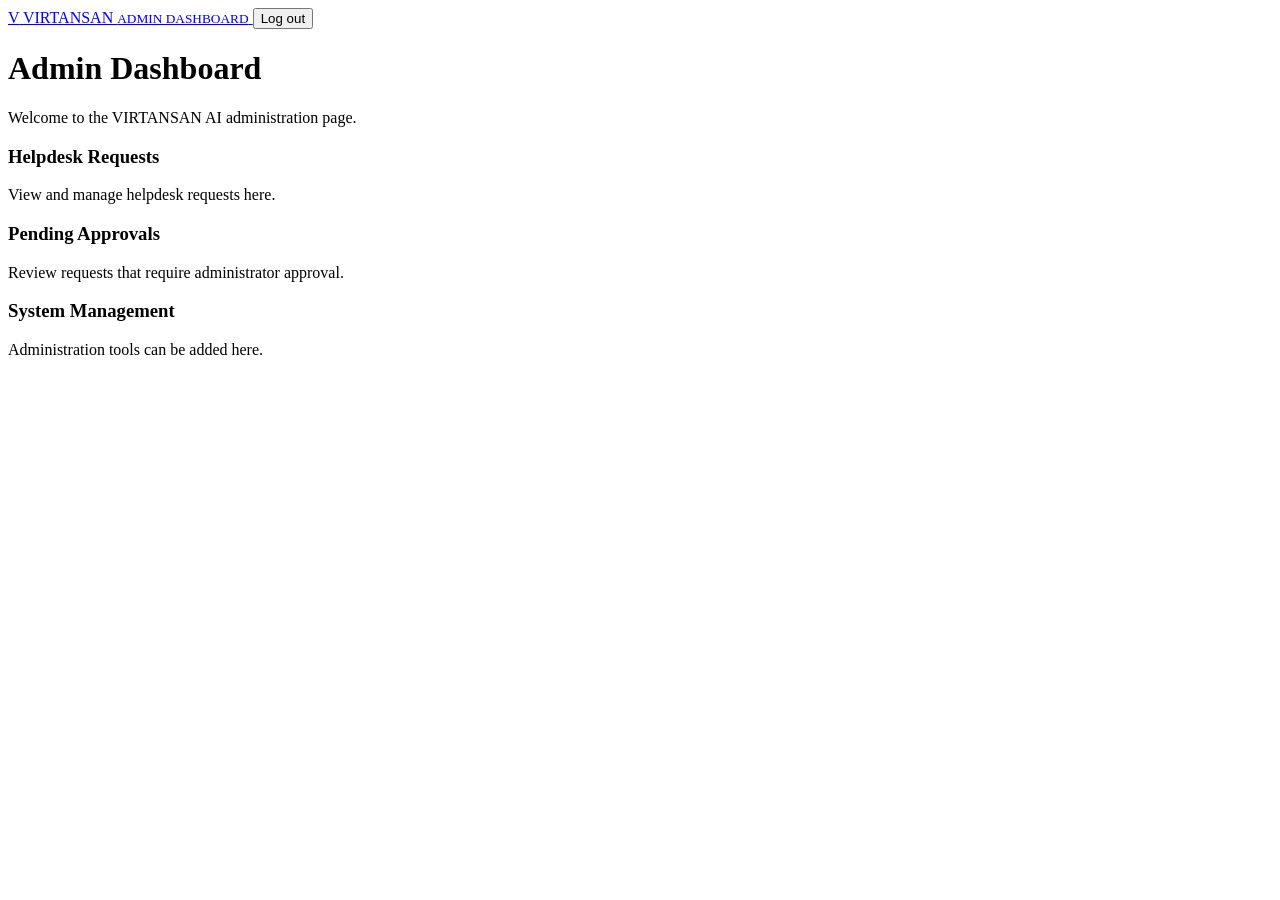
==== admin.html @ f2a518a4 "Update AI-HAS frontend and admin dashboard" ====
<!DOCTYPE html>
<html lang="en">
<head>
    <meta charset="UTF-8">
    <meta name="viewport" content="width=device-width, initial-scale=1.0">
    <title>VIRTANSAN Admin Dashboard</title>
    <link rel="stylesheet" href="/static/style.css?v=5">
</head>
<body>
    <header class="site-header">
        <nav class="container nav">
            <a class="brand" href="/">
                <span class="brand-mark">V</span>
                <span>
                    VIRTANSAN
                    <small>ADMIN DASHBOARD</small>
                </span>
            </a>
            <button class="btn btn-outline" id="logoutButton" type="button">
                Log out
            </button>
        </nav>
    </header>

    <main class="section">
        <div class="container">
            <h1>Admin Dashboard</h1>
            <p>Welcome to the VIRTANSAN AI administration page.</p>

            <div class="features">
                <article class="feature-card">
                    <h3>Helpdesk Requests</h3>
                    <p>View and manage helpdesk requests here.</p>
                </article>

                <article class="feature-card">
                    <h3>Pending Approvals</h3>
                    <p>Review requests that require administrator approval.</p>
                </article>

                <article class="feature-card">
                    <h3>System Management</h3>
                    <p>Administration tools can be added here.</p>
                </article>
            </div>
        </div>
    </main>

    <script src="/static/script.js?v=6" defer></script>
</body>
</html>
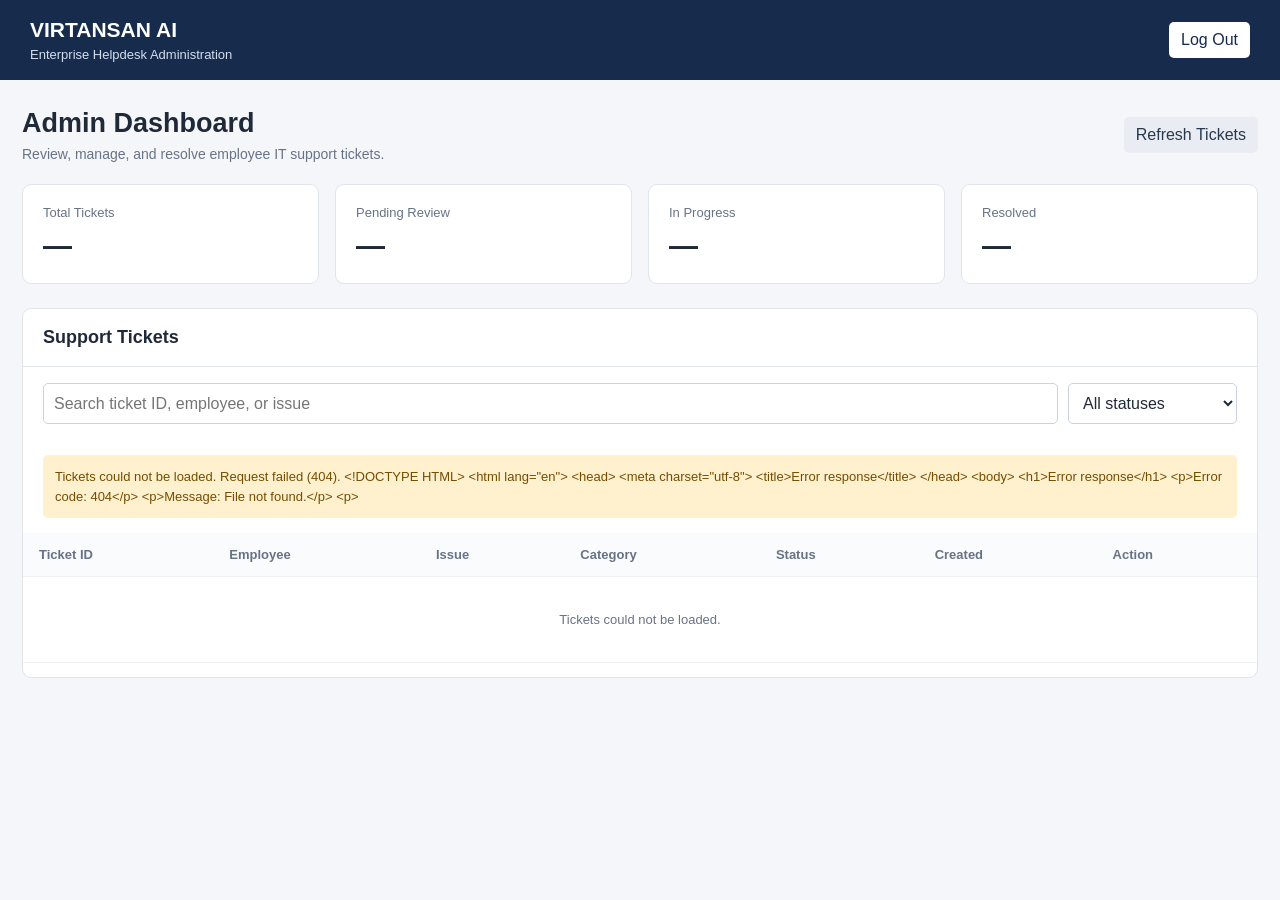
==== commit 266b218e: "Ticketing System" ====
--- a/admin.html
+++ b/admin.html
@@ -4,49 +4,845 @@
 <head>
     <meta charset="UTF-8">
     <meta name="viewport" content="width=device-width, initial-scale=1.0">
-    <title>VIRTANSAN Admin Dashboard</title>
-    <link rel="stylesheet" href="/static/style.css?v=5">
+    <title>Admin Dashboard | VIRTANSAN AI</title>
+
+    <style>
+        * {
+            box-sizing: border-box;
+        }
+
+        body {
+            margin: 0;
+            font-family: Arial, sans-serif;
+            background: #f4f6f9;
+            color: #202938;
+        }
+
+        header {
+            background: #172b4d;
+            color: white;
+            padding: 18px 30px;
+            display: flex;
+            justify-content: space-between;
+            align-items: center;
+            gap: 15px;
+        }
+
+        header h2 {
+            margin: 0;
+            font-size: 21px;
+        }
+
+        header p {
+            margin: 5px 0 0;
+            color: #d5deec;
+            font-size: 13px;
+        }
+
+        button, input, select, textarea {
+            font: inherit;
+        }
+
+        button {
+            cursor: pointer;
+            border: 0;
+            border-radius: 5px;
+            padding: 9px 12px;
+        }
+
+        button:disabled {
+            opacity: 0.5;
+            cursor: not-allowed;
+        }
+
+        .logout {
+            background: white;
+            color: #172b4d;
+        }
+
+        main {
+            max-width: 1400px;
+            margin: 28px auto;
+            padding: 0 22px;
+        }
+
+        .page-heading {
+            display: flex;
+            justify-content: space-between;
+            align-items: center;
+            flex-wrap: wrap;
+            gap: 10px;
+            margin-bottom: 22px;
+        }
+
+        .page-heading h1 {
+            margin: 0 0 7px;
+            font-size: 27px;
+        }
+
+        .muted {
+            color: #687386;
+            font-size: 14px;
+        }
+
+        .stats {
+            display: grid;
+            grid-template-columns: repeat(4, minmax(0, 1fr));
+            gap: 16px;
+            margin-bottom: 24px;
+        }
+
+        .stat, .panel {
+            background: white;
+            border: 1px solid #e0e5ec;
+            border-radius: 9px;
+            padding: 20px;
+        }
+
+        .stat-label {
+            color: #687386;
+            font-size: 13px;
+        }
+
+        .stat-number {
+            margin-top: 10px;
+            font-size: 29px;
+            font-weight: bold;
+        }
+
+        .panel {
+            padding: 0;
+            overflow: hidden;
+        }
+
+        .panel-heading {
+            padding: 18px 20px;
+            border-bottom: 1px solid #e0e5ec;
+        }
+
+        .panel-heading h2 {
+            margin: 0;
+            font-size: 18px;
+        }
+
+        .toolbar {
+            padding: 16px 20px;
+            display: flex;
+            flex-wrap: wrap;
+            gap: 10px;
+        }
+
+        input, select, textarea {
+            border: 1px solid #cbd3df;
+            border-radius: 5px;
+            padding: 10px;
+            background: white;
+            color: #202938;
+        }
+
+        #searchInput {
+            flex: 1;
+            min-width: 190px;
+        }
+
+        .table-wrap {
+            overflow-x: auto;
+        }
+
+        table {
+            width: 100%;
+            border-collapse: collapse;
+            text-align: left;
+            white-space: nowrap;
+        }
+
+        th, td {
+            padding: 14px 16px;
+            border-bottom: 1px solid #edf0f4;
+            font-size: 13px;
+        }
+
+        th {
+            color: #687386;
+            background: #fafbfc;
+            font-weight: 600;
+        }
+
+        .status {
+            display: inline-block;
+            padding: 5px 8px;
+            border-radius: 20px;
+            font-size: 12px;
+            background: #edf0f4;
+        }
+
+        .status.pending-review,
+        .status.pending-approval {
+            background: #fff0ce;
+            color: #875800;
+        }
+
+        .status.accepted,
+        .status.in-progress {
+            background: #e0edff;
+            color: #2056a3;
+        }
+
+        .status.fixed {
+            background: #d9f5e6;
+            color: #176b43;
+        }
+
+        .status.cannot-fix,
+        .status.denied {
+            background: #ffe3e3;
+            color: #9b2525;
+        }
+
+        .view-button {
+            background: #e6efff;
+            color: #2056a3;
+        }
+
+        .primary {
+            background: #2459a9;
+            color: white;
+        }
+
+        .success {
+            background: #18794e;
+            color: white;
+        }
+
+        .danger {
+            background: #b42318;
+            color: white;
+        }
+
+        .neutral {
+            background: #e9edf3;
+            color: #29384c;
+        }
+
+        .notice {
+            margin: 15px 20px;
+            padding: 12px;
+            border-radius: 5px;
+            background: #fff0ce;
+            color: #754d00;
+            font-size: 13px;
+            line-height: 1.5;
+        }
+
+        .empty {
+            padding: 35px 20px;
+            text-align: center;
+            color: #687386;
+            white-space: normal;
+        }
+
+        .modal {
+            display: none;
+            position: fixed;
+            inset: 0;
+            background: rgba(12, 25, 45, 0.6);
+            padding: 20px;
+            z-index: 10;
+            overflow-y: auto;
+        }
+
+        .modal.open {
+            display: flex;
+            align-items: flex-start;
+            justify-content: center;
+        }
+
+        .modal-card {
+            background: white;
+            width: 100%;
+            max-width: 650px;
+            margin: 30px auto;
+            border-radius: 10px;
+            padding: 24px;
+        }
+
+        .modal-top {
+            display: flex;
+            justify-content: space-between;
+            align-items: center;
+            gap: 12px;
+        }
+
+        .modal-top h2 {
+            margin: 0;
+            font-size: 21px;
+        }
+
+        .close-button {
+            background: #edf0f4;
+            font-size: 18px;
+        }
+
+        .detail {
+            margin: 18px 0;
+        }
+
+        .detail-label {
+            color: #687386;
+            font-size: 12px;
+            margin-bottom: 6px;
+        }
+
+        .detail-value {
+            white-space: pre-wrap;
+            overflow-wrap: anywhere;
+        }
+
+        .note-label {
+            display: block;
+            margin: 20px 0 8px;
+            font-size: 14px;
+            font-weight: bold;
+        }
+
+        #adminNote {
+            width: 100%;
+            min-height: 90px;
+            resize: vertical;
+        }
+
+        .actions {
+            display: flex;
+            flex-wrap: wrap;
+            gap: 8px;
+            margin-top: 18px;
+        }
+
+        #message {
+            margin: 14px 20px;
+            font-size: 13px;
+            white-space: pre-wrap;
+        }
+
+        @media (max-width: 850px) {
+            .stats {
+                grid-template-columns: repeat(2, minmax(0, 1fr));
+            }
+        }
+
+        @media (max-width: 500px) {
+            header {
+                padding: 16px;
+            }
+
+            main {
+                padding: 0 12px;
+            }
+
+            .stats {
+                gap: 9px;
+            }
+
+            .stat {
+                padding: 14px;
+            }
+
+            .stat-number {
+                font-size: 24px;
+            }
+        }
+    </style>
 </head>
+
 <body>
-    <header class="site-header">
-        <nav class="container nav">
-            <a class="brand" href="/">
-                <span class="brand-mark">V</span>
-                <span>
-                    VIRTANSAN
-                    <small>ADMIN DASHBOARD</small>
-                </span>
-            </a>
-            <button class="btn btn-outline" id="logoutButton" type="button">
-                Log out
-            </button>
-        </nav>
+    <header>
+        <div>
+            <h2>VIRTANSAN AI</h2>
+            <p>Enterprise Helpdesk Administration</p>
+        </div>
+        <button class="logout" id="logoutButton">Log Out</button>
     </header>
 
-    <main class="section">
-        <div class="container">
-            <h1>Admin Dashboard</h1>
-            <p>Welcome to the VIRTANSAN AI administration page.</p>
-
-            <div class="features">
-                <article class="feature-card">
-                    <h3>Helpdesk Requests</h3>
-                    <p>View and manage helpdesk requests here.</p>
-                </article>
-
-                <article class="feature-card">
-                    <h3>Pending Approvals</h3>
-                    <p>Review requests that require administrator approval.</p>
-                </article>
-
-                <article class="feature-card">
-                    <h3>System Management</h3>
-                    <p>Administration tools can be added here.</p>
-                </article>
-            </div>
+    <main>
+        <div class="page-heading">
+            <div>
+                <h1>Admin Dashboard</h1>
+                <div class="muted">
+                    Review, manage, and resolve employee IT support tickets.
+                </div>
+            </div>
+            <button class="neutral" id="refreshButton">Refresh Tickets</button>
         </div>
+
+        <section class="stats">
+            <div class="stat">
+                <div class="stat-label">Total Tickets</div>
+                <div class="stat-number" id="totalCount">—</div>
+            </div>
+            <div class="stat">
+                <div class="stat-label">Pending Review</div>
+                <div class="stat-number" id="pendingCount">—</div>
+            </div>
+            <div class="stat">
+                <div class="stat-label">In Progress</div>
+                <div class="stat-number" id="progressCount">—</div>
+            </div>
+            <div class="stat">
+                <div class="stat-label">Resolved</div>
+                <div class="stat-number" id="resolvedCount">—</div>
+            </div>
+        </section>
+
+        <section class="panel">
+            <div class="panel-heading">
+                <h2>Support Tickets</h2>
+            </div>
+
+            <div class="toolbar">
+                <input
+                    id="searchInput"
+                    type="search"
+                    placeholder="Search ticket ID, employee, or issue"
+                >
+
+                <select id="statusFilter" aria-label="Filter by status">
+                    <option value="All">All statuses</option>
+                    <option value="Pending Review">Pending Review</option>
+                    <option value="Pending Approval">Pending Approval</option>
+                    <option value="Accepted">Accepted</option>
+                    <option value="In Progress">In Progress</option>
+                    <option value="Fixed">Fixed</option>
+                    <option value="Cannot Fix">Cannot Fix</option>
+                    <option value="Denied">Denied</option>
+                </select>
+            </div>
+
+            <div id="apiNotice" class="notice">
+                Connecting to the ticket service...
+            </div>
+
+            <div class="table-wrap">
+                <table>
+                    <thead>
+                        <tr>
+                            <th>Ticket ID</th>
+                            <th>Employee</th>
+                            <th>Issue</th>
+                            <th>Category</th>
+                            <th>Status</th>
+                            <th>Created</th>
+                            <th>Action</th>
+                        </tr>
+                    </thead>
+                    <tbody id="ticketRows">
+                        <tr>
+                            <td colspan="7" class="empty">Loading tickets...</td>
+                        </tr>
+                    </tbody>
+                </table>
+            </div>
+
+            <div id="message" role="status" aria-live="polite"></div>
+        </section>
     </main>
 
-    <script src="/static/script.js?v=6" defer></script>
+    <div
+        class="modal"
+        id="ticketModal"
+        role="dialog"
+        aria-modal="true"
+        aria-labelledby="modalTitle"
+    >
+        <div class="modal-card">
+            <div class="modal-top">
+                <h2 id="modalTitle">Ticket Details</h2>
+                <button
+                    class="close-button"
+                    id="closeModal"
+                    aria-label="Close ticket details"
+                >×</button>
+            </div>
+
+            <div id="ticketDetails"></div>
+
+            <label class="note-label" for="adminNote">
+                Administrator Note
+            </label>
+
+            <textarea
+                id="adminNote"
+                placeholder="Explain the decision or work performed..."
+            ></textarea>
+
+            <div class="actions">
+                <button class="primary" data-status="Accepted">Accept</button>
+                <button class="primary" data-status="In Progress">In Progress</button>
+                <button class="success" data-status="Fixed">Mark Fixed</button>
+                <button class="danger" data-status="Cannot Fix">Cannot Fix</button>
+                <button class="danger" data-status="Denied">Deny</button>
+            </div>
+
+            <div class="muted" style="margin-top: 12px;">
+                Status changes are sent to the backend for saving.
+            </div>
+        </div>
+    </div>
+
+    <script>
+        const ticketRows = document.getElementById("ticketRows");
+        const apiNotice = document.getElementById("apiNotice");
+        const message = document.getElementById("message");
+        const ticketModal = document.getElementById("ticketModal");
+
+        let tickets = [];
+        let selectedTicket = null;
+
+        function normalizeTicket(ticket) {
+            return {
+                ...ticket,
+                id: ticket.id ?? ticket.ticket_id ?? "",
+                employee:
+                    ticket.employee ??
+                    ticket.email ??
+                    ticket.employee_email ??
+                    ticket.requester ??
+                    "Not provided",
+                issue:
+                    ticket.issue ??
+                    ticket.title ??
+                    ticket.subject ??
+                    "IT support request",
+                description: ticket.description ?? ticket.message ?? "",
+                category: ticket.category ?? "IT Support",
+                priority: ticket.priority ?? "Normal",
+                status: ticket.status ?? "Pending Review",
+                created_at: ticket.created_at ?? ticket.created ?? "",
+                admin_note: ticket.admin_note ?? ""
+            };
+        }
+
+        function escapeHtml(value) {
+            return String(value ?? "").replace(/[&<>"']/g, character => ({
+                "&": "&amp;",
+                "<": "&lt;",
+                ">": "&gt;",
+                '"': "&quot;",
+                "'": "&#39;"
+            })[character]);
+        }
+
+        function statusClass(status) {
+            return String(status).toLowerCase().replace(/\s+/g, "-");
+        }
+
+        function displayDate(value) {
+            if (!value) return "—";
+
+            const date = new Date(value);
+
+            return Number.isNaN(date.getTime())
+                ? escapeHtml(value)
+                : date.toLocaleString();
+        }
+
+        async function apiRequest(url, options = {}) {
+            const response = await fetch(url, {
+                credentials: "same-origin",
+                ...options,
+                headers: {
+                    ...(options.body
+                        ? { "Content-Type": "application/json" }
+                        : {}),
+                    ...(options.headers || {})
+                }
+            });
+
+            if (response.status === 401 || response.status === 403) {
+                throw new Error(
+                    "Your admin session may have expired. Please log in again."
+                );
+            }
+
+            if (!response.ok) {
+                const detail = await response.text();
+
+                throw new Error(
+                    "Request failed (" +
+                    response.status +
+                    "). " +
+                    detail.slice(0, 250)
+                );
+            }
+
+            if (response.status === 204) return null;
+
+            return response.json();
+        }
+
+        async function loadTickets() {
+            apiNotice.hidden = false;
+            apiNotice.textContent = "Loading tickets from the server...";
+            message.textContent = "";
+
+            try {
+                const result = await apiRequest("/admin/tickets");
+
+                const items = Array.isArray(result)
+                    ? result
+                    : result.tickets;
+
+                if (!Array.isArray(items)) {
+                    throw new Error(
+                        "The ticket API returned an unexpected format."
+                    );
+                }
+
+                tickets = items.map(normalizeTicket);
+
+                apiNotice.hidden = true;
+
+                renderTickets();
+                updateStats();
+            } catch (error) {
+                apiNotice.hidden = false;
+                apiNotice.textContent =
+                    "Tickets could not be loaded. " + error.message;
+
+                ticketRows.innerHTML =
+                    '<tr><td colspan="7" class="empty">' +
+                    "Tickets could not be loaded." +
+                    "</td></tr>";
+
+                document.getElementById("totalCount").textContent = "—";
+                document.getElementById("pendingCount").textContent = "—";
+                document.getElementById("progressCount").textContent = "—";
+                document.getElementById("resolvedCount").textContent = "—";
+            }
+        }
+
+        function updateStats() {
+            document.getElementById("totalCount").textContent =
+                tickets.length;
+
+            document.getElementById("pendingCount").textContent =
+                tickets.filter(ticket =>
+                    ["Pending Review", "Pending Approval"].includes(ticket.status)
+                ).length;
+
+            document.getElementById("progressCount").textContent =
+                tickets.filter(ticket =>
+                    ["Accepted", "In Progress"].includes(ticket.status)
+                ).length;
+
+            document.getElementById("resolvedCount").textContent =
+                tickets.filter(ticket => ticket.status === "Fixed").length;
+        }
+
+        function renderTickets() {
+            const search = document
+                .getElementById("searchInput")
+                .value.toLowerCase()
+                .trim();
+
+            const status = document.getElementById("statusFilter").value;
+
+            const filtered = tickets.filter(ticket => {
+                const matchesStatus =
+                    status === "All" || ticket.status === status;
+
+                const searchable = [
+                    ticket.id,
+                    ticket.employee,
+                    ticket.issue,
+                    ticket.description,
+                    ticket.category
+                ].join(" ").toLowerCase();
+
+                return matchesStatus && searchable.includes(search);
+            });
+
+            if (!filtered.length) {
+                ticketRows.innerHTML =
+                    '<tr><td colspan="7" class="empty">' +
+                    "No matching tickets found." +
+                    "</td></tr>";
+                return;
+            }
+
+            ticketRows.innerHTML = filtered.map(ticket => `
+                <tr>
+                    <td>${escapeHtml(ticket.id || "—")}</td>
+                    <td>${escapeHtml(ticket.employee)}</td>
+                    <td>${escapeHtml(ticket.issue)}</td>
+                    <td>${escapeHtml(ticket.category)}</td>
+                    <td>
+                        <span class="status ${statusClass(ticket.status)}">
+                            ${escapeHtml(ticket.status)}
+                        </span>
+                    </td>
+                    <td>${displayDate(ticket.created_at)}</td>
+                    <td>
+                        <button
+                            class="view-button"
+                            data-view="${escapeHtml(ticket.id)}"
+                        >View Details</button>
+                    </td>
+                </tr>
+            `).join("");
+        }
+
+        function openTicket(ticketId) {
+            selectedTicket = tickets.find(
+                ticket => String(ticket.id) === String(ticketId)
+            );
+
+            if (!selectedTicket) return;
+
+            const fields = [
+                ["Ticket ID", selectedTicket.id],
+                ["Employee", selectedTicket.employee],
+                ["Issue", selectedTicket.issue],
+                ["Category", selectedTicket.category],
+                [
+                    "Description",
+                    selectedTicket.description || "No description provided."
+                ],
+                ["Status", selectedTicket.status],
+                ["Created", displayDate(selectedTicket.created_at)],
+                [
+                    "Administrator Note",
+                    selectedTicket.admin_note || "No administrator note."
+                ]
+            ];
+
+            document.getElementById("ticketDetails").innerHTML =
+                fields.map(([label, value]) => `
+                    <div class="detail">
+                        <div class="detail-label">${escapeHtml(label)}</div>
+                        <div class="detail-value">${escapeHtml(value)}</div>
+                    </div>
+                `).join("");
+
+            document.getElementById("adminNote").value =
+                selectedTicket.admin_note || "";
+
+            ticketModal.classList.add("open");
+        }
+
+        async function updateTicket(status) {
+            if (!selectedTicket) return;
+
+            if (
+                status === "Denied" &&
+                !confirm("Are you sure you want to deny this ticket?")
+            ) {
+                return;
+            }
+
+            if (
+                status === "Cannot Fix" &&
+                !confirm("Mark this ticket as unable to be fixed?")
+            ) {
+                return;
+            }
+
+            const buttons = ticketModal.querySelectorAll("button");
+
+            buttons.forEach(button => {
+                button.disabled = true;
+            });
+
+            message.textContent = "";
+
+            try {
+                await apiRequest(
+                    "/admin/tickets/" +
+                    encodeURIComponent(selectedTicket.id),
+                    {
+                        method: "PATCH",
+                        body: JSON.stringify({
+                            status: status,
+                            admin_note: document
+                                .getElementById("adminNote")
+                                .value.trim()
+                        })
+                    }
+                );
+
+                ticketModal.classList.remove("open");
+                message.textContent = "Ticket updated successfully.";
+
+                await loadTickets();
+            } catch (error) {
+                message.textContent =
+                    "Could not update ticket: " + error.message;
+            } finally {
+                buttons.forEach(button => {
+                    button.disabled = false;
+                });
+            }
+        }
+
+        document
+            .getElementById("refreshButton")
+            .addEventListener("click", loadTickets);
+
+        document
+            .getElementById("searchInput")
+            .addEventListener("input", renderTickets);
+
+        document
+            .getElementById("statusFilter")
+            .addEventListener("change", renderTickets);
+
+        ticketRows.addEventListener("click", event => {
+            const button = event.target.closest("[data-view]");
+
+            if (button) {
+                openTicket(button.dataset.view);
+            }
+        });
+
+        ticketModal
+            .querySelectorAll("[data-status]")
+            .forEach(button => {
+                button.addEventListener("click", () => {
+                    updateTicket(button.dataset.status);
+                });
+            });
+
+        document
+            .getElementById("closeModal")
+            .addEventListener("click", () => {
+                ticketModal.classList.remove("open");
+            });
+
+        ticketModal.addEventListener("click", event => {
+            if (event.target === ticketModal) {
+                ticketModal.classList.remove("open");
+            }
+        });
+
+        document.addEventListener("keydown", event => {
+            if (event.key === "Escape") {
+                ticketModal.classList.remove("open");
+            }
+        });
+
+        document
+            .getElementById("logoutButton")
+            .addEventListener("click", async () => {
+                try {
+                    await fetch("/admin-logout", {
+                        method: "POST",
+                        credentials: "same-origin"
+                    });
+                } finally {
+                    window.location.href = "/";
+                }
+            });
+
+        loadTickets();
+    </script>
 </body>
 </html>
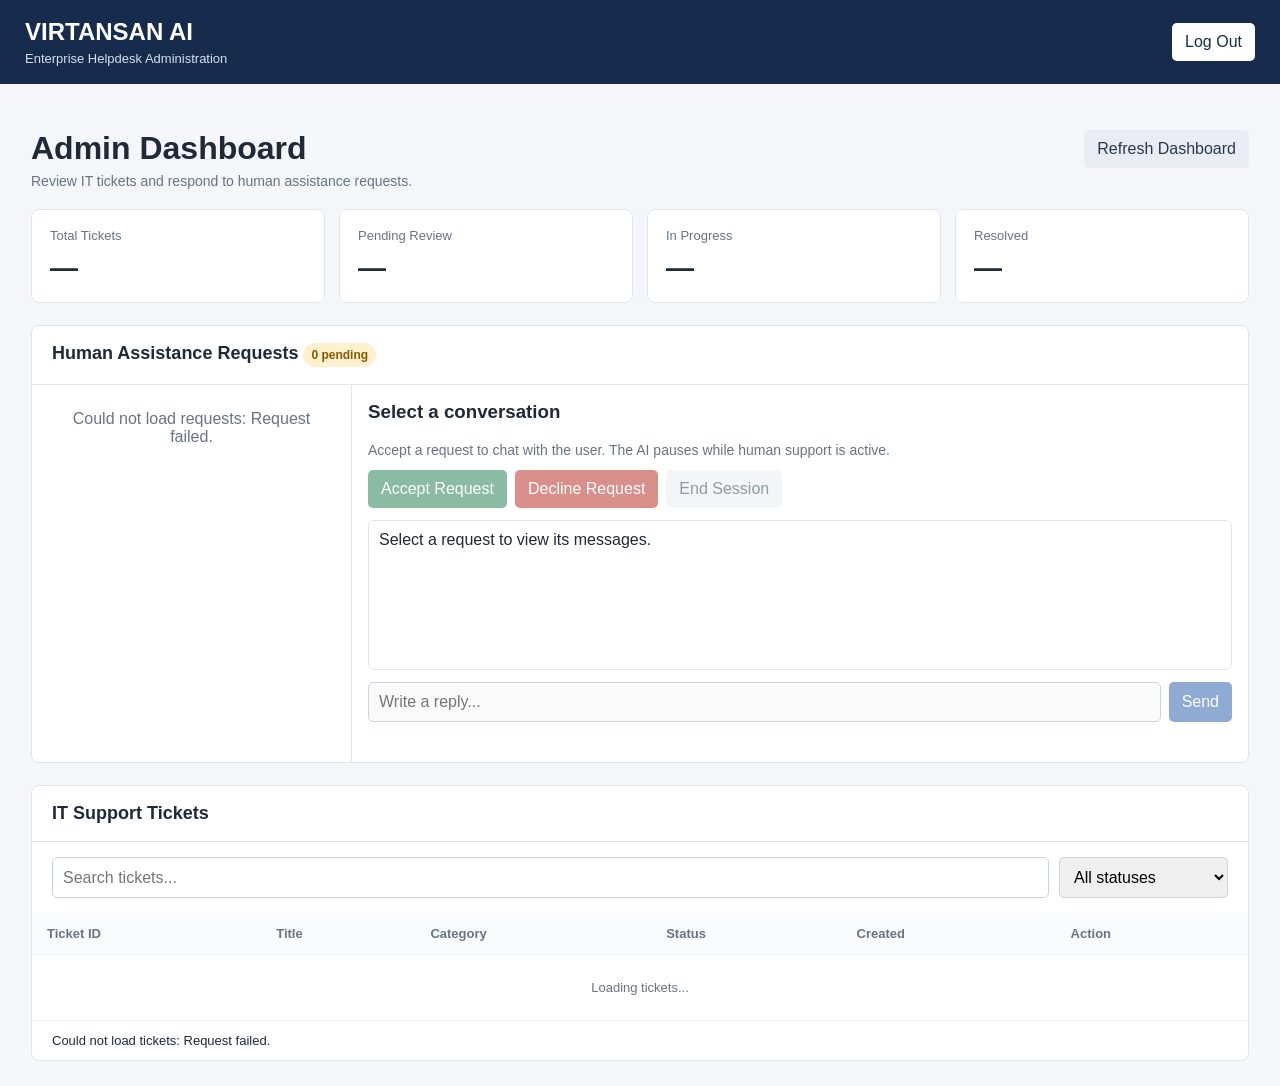
==== commit 75d24257: "Human Request" ====
--- a/admin.html
+++ b/admin.html
@@ -1,848 +1,311 @@
-
 <!DOCTYPE html>
 <html lang="en">
 <head>
     <meta charset="UTF-8">
     <meta name="viewport" content="width=device-width, initial-scale=1.0">
-    <title>Admin Dashboard | VIRTANSAN AI</title>
-
+    <title>VIRTANSAN AI - Admin Dashboard</title>
     <style>
-        * {
-            box-sizing: border-box;
-        }
-
-        body {
-            margin: 0;
-            font-family: Arial, sans-serif;
-            background: #f4f6f9;
-            color: #202938;
-        }
-
-        header {
-            background: #172b4d;
-            color: white;
-            padding: 18px 30px;
-            display: flex;
-            justify-content: space-between;
-            align-items: center;
-            gap: 15px;
-        }
-
-        header h2 {
-            margin: 0;
-            font-size: 21px;
-        }
-
-        header p {
-            margin: 5px 0 0;
-            color: #d5deec;
-            font-size: 13px;
-        }
-
-        button, input, select, textarea {
-            font: inherit;
-        }
-
-        button {
-            cursor: pointer;
-            border: 0;
-            border-radius: 5px;
-            padding: 9px 12px;
-        }
-
-        button:disabled {
-            opacity: 0.5;
-            cursor: not-allowed;
-        }
-
-        .logout {
-            background: white;
-            color: #172b4d;
-        }
-
-        main {
-            max-width: 1400px;
-            margin: 28px auto;
-            padding: 0 22px;
-        }
-
-        .page-heading {
-            display: flex;
-            justify-content: space-between;
-            align-items: center;
-            flex-wrap: wrap;
-            gap: 10px;
-            margin-bottom: 22px;
-        }
-
-        .page-heading h1 {
-            margin: 0 0 7px;
-            font-size: 27px;
-        }
-
-        .muted {
-            color: #687386;
-            font-size: 14px;
-        }
-
-        .stats {
-            display: grid;
-            grid-template-columns: repeat(4, minmax(0, 1fr));
-            gap: 16px;
-            margin-bottom: 24px;
-        }
-
-        .stat, .panel {
-            background: white;
-            border: 1px solid #e0e5ec;
-            border-radius: 9px;
-            padding: 20px;
-        }
-
-        .stat-label {
-            color: #687386;
-            font-size: 13px;
-        }
-
-        .stat-number {
-            margin-top: 10px;
-            font-size: 29px;
-            font-weight: bold;
-        }
-
-        .panel {
-            padding: 0;
-            overflow: hidden;
-        }
-
-        .panel-heading {
-            padding: 18px 20px;
-            border-bottom: 1px solid #e0e5ec;
-        }
-
-        .panel-heading h2 {
-            margin: 0;
-            font-size: 18px;
-        }
-
-        .toolbar {
-            padding: 16px 20px;
-            display: flex;
-            flex-wrap: wrap;
-            gap: 10px;
-        }
-
-        input, select, textarea {
-            border: 1px solid #cbd3df;
-            border-radius: 5px;
-            padding: 10px;
-            background: white;
-            color: #202938;
-        }
-
-        #searchInput {
-            flex: 1;
-            min-width: 190px;
-        }
-
-        .table-wrap {
-            overflow-x: auto;
-        }
-
-        table {
-            width: 100%;
-            border-collapse: collapse;
-            text-align: left;
-            white-space: nowrap;
-        }
-
-        th, td {
-            padding: 14px 16px;
-            border-bottom: 1px solid #edf0f4;
-            font-size: 13px;
-        }
-
-        th {
-            color: #687386;
-            background: #fafbfc;
-            font-weight: 600;
-        }
-
-        .status {
-            display: inline-block;
-            padding: 5px 8px;
-            border-radius: 20px;
-            font-size: 12px;
-            background: #edf0f4;
-        }
-
-        .status.pending-review,
-        .status.pending-approval {
-            background: #fff0ce;
-            color: #875800;
-        }
-
-        .status.accepted,
-        .status.in-progress {
-            background: #e0edff;
-            color: #2056a3;
-        }
-
-        .status.fixed {
-            background: #d9f5e6;
-            color: #176b43;
-        }
-
-        .status.cannot-fix,
-        .status.denied {
-            background: #ffe3e3;
-            color: #9b2525;
-        }
-
-        .view-button {
-            background: #e6efff;
-            color: #2056a3;
-        }
-
-        .primary {
-            background: #2459a9;
-            color: white;
-        }
-
-        .success {
-            background: #18794e;
-            color: white;
-        }
-
-        .danger {
-            background: #b42318;
-            color: white;
-        }
-
-        .neutral {
-            background: #e9edf3;
-            color: #29384c;
-        }
-
-        .notice {
-            margin: 15px 20px;
-            padding: 12px;
-            border-radius: 5px;
-            background: #fff0ce;
-            color: #754d00;
-            font-size: 13px;
-            line-height: 1.5;
-        }
-
-        .empty {
-            padding: 35px 20px;
-            text-align: center;
-            color: #687386;
-            white-space: normal;
-        }
-
-        .modal {
-            display: none;
-            position: fixed;
-            inset: 0;
-            background: rgba(12, 25, 45, 0.6);
-            padding: 20px;
-            z-index: 10;
-            overflow-y: auto;
-        }
-
-        .modal.open {
-            display: flex;
-            align-items: flex-start;
-            justify-content: center;
-        }
-
-        .modal-card {
-            background: white;
-            width: 100%;
-            max-width: 650px;
-            margin: 30px auto;
-            border-radius: 10px;
-            padding: 24px;
-        }
-
-        .modal-top {
-            display: flex;
-            justify-content: space-between;
-            align-items: center;
-            gap: 12px;
-        }
-
-        .modal-top h2 {
-            margin: 0;
-            font-size: 21px;
-        }
-
-        .close-button {
-            background: #edf0f4;
-            font-size: 18px;
-        }
-
-        .detail {
-            margin: 18px 0;
-        }
-
-        .detail-label {
-            color: #687386;
-            font-size: 12px;
-            margin-bottom: 6px;
-        }
-
-        .detail-value {
-            white-space: pre-wrap;
-            overflow-wrap: anywhere;
-        }
-
-        .note-label {
-            display: block;
-            margin: 20px 0 8px;
-            font-size: 14px;
-            font-weight: bold;
-        }
-
-        #adminNote {
-            width: 100%;
-            min-height: 90px;
-            resize: vertical;
-        }
-
-        .actions {
-            display: flex;
-            flex-wrap: wrap;
-            gap: 8px;
-            margin-top: 18px;
-        }
-
-        #message {
-            margin: 14px 20px;
-            font-size: 13px;
-            white-space: pre-wrap;
-        }
-
-        @media (max-width: 850px) {
-            .stats {
-                grid-template-columns: repeat(2, minmax(0, 1fr));
-            }
-        }
-
-        @media (max-width: 500px) {
-            header {
-                padding: 16px;
-            }
-
-            main {
-                padding: 0 12px;
-            }
-
-            .stats {
-                gap: 9px;
-            }
-
-            .stat {
-                padding: 14px;
-            }
-
-            .stat-number {
-                font-size: 24px;
-            }
-        }
+        * { box-sizing: border-box; }
+        body { margin: 0; font-family: Arial, sans-serif; background: #f4f6f9; color: #202938; }
+        header { background: #172b4d; color: white; padding: 18px 25px; display: flex; justify-content: space-between; align-items: center; }
+        header h2, header p { margin: 0; } header p { margin-top: 5px; font-size: 13px; color: #d5deec; }
+        main { max-width: 1250px; margin: 25px auto; padding: 0 16px; }
+        button, input, select, textarea { font: inherit; } button { cursor: pointer; border: 0; border-radius: 5px; padding: 10px 13px; }
+        button:disabled { opacity: .5; cursor: not-allowed; } .logout { background: white; color: #172b4d; }
+        .primary { background: #2459a9; color: white; } .success { background: #18794e; color: white; }
+        .danger { background: #b42318; color: white; } .neutral { background: #e9edf3; color: #29384c; }
+        .heading { display: flex; justify-content: space-between; align-items: center; gap: 12px; flex-wrap: wrap; margin-bottom: 20px; }
+        .heading h1 { margin-bottom: 6px; } .muted { color: #687386; font-size: 14px; }
+        .stats { display: grid; grid-template-columns: repeat(4, 1fr); gap: 14px; margin-bottom: 22px; }
+        .stat, .panel { background: white; border: 1px solid #e0e5ec; border-radius: 8px; }
+        .stat { padding: 18px; } .stat-label { color: #687386; font-size: 13px; }
+        .stat-number { font-size: 28px; font-weight: bold; margin-top: 9px; } .panel { overflow: hidden; margin-bottom: 22px; }
+        .panel-heading { padding: 17px 20px; border-bottom: 1px solid #e0e5ec; } .panel-heading h2 { margin: 0; font-size: 18px; }
+        .toolbar { display: flex; flex-wrap: wrap; gap: 10px; padding: 15px 20px; }
+        input, select, textarea { border: 1px solid #cbd3df; border-radius: 5px; padding: 10px; }
+        #searchInput { flex: 1; min-width: 180px; } .table-wrap { overflow-x: auto; }
+        table { width: 100%; border-collapse: collapse; text-align: left; } th, td { padding: 13px 15px; border-bottom: 1px solid #edf0f4; font-size: 13px; }
+        th { background: #fafbfc; color: #687386; } .status { display: inline-block; border-radius: 20px; padding: 5px 8px; background: #edf0f4; font-size: 12px; }
+        .pending, .pending-review, .pending-approval { background: #fff0ce; color: #875800; }
+        .accepted, .in-progress { background: #e0edff; color: #2056a3; } .fixed, .completed { background: #d9f5e6; color: #176b43; }
+        .declined, .cannot-fix, .denied { background: #ffe3e3; color: #9b2525; } .view { background: #e6efff; color: #2056a3; }
+        .message { padding: 12px 20px; font-size: 13px; white-space: pre-wrap; } .empty { padding: 25px; color: #687386; text-align: center; }
+        .human-layout { display: grid; grid-template-columns: 320px minmax(0, 1fr); min-height: 300px; }
+        .request-list { border-right: 1px solid #e0e5ec; } .request-item { padding: 14px; border-bottom: 1px solid #edf0f4; cursor: pointer; overflow-wrap: anywhere; }
+        .request-item:hover, .request-item.selected { background: #eaf1ff; } .request-item strong, .request-item small { display: block; margin-bottom: 6px; }
+        .request-item small { color: #687386; } .conversation { padding: 16px; min-width: 0; } .conversation h3 { margin-top: 0; overflow-wrap: anywhere; }
+        .chat-messages { min-height: 150px; max-height: 340px; overflow-y: auto; border: 1px solid #e0e5ec; border-radius: 6px; padding: 10px; margin: 12px 0; }
+        .chat-line { padding: 9px; border-radius: 5px; margin-bottom: 8px; background: #f2f5f9; white-space: pre-wrap; overflow-wrap: anywhere; }
+        .chat-line.admin { background: #e0edff; } .chat-line.user { background: #edf8ef; } .chat-line.system { color: #687386; font-style: italic; }
+        .chat-form { display: flex; gap: 8px; } .chat-form input { flex: 1; min-width: 0; } .actions { display: flex; gap: 8px; flex-wrap: wrap; margin: 12px 0; }
+        .modal { display: none; position: fixed; inset: 0; background: #0008; padding: 20px; overflow-y: auto; z-index: 5; }
+        .modal.open { display: flex; justify-content: center; align-items: flex-start; } .modal-card { width: 100%; max-width: 600px; margin: 25px auto; padding: 22px; background: white; border-radius: 8px; }
+        .modal-top { display: flex; justify-content: space-between; gap: 10px; align-items: center; } .modal-top h2 { margin: 0; }
+        .detail { margin: 16px 0; } .detail-label { color: #687386; font-size: 12px; margin-bottom: 5px; }
+        .detail-value { white-space: pre-wrap; overflow-wrap: anywhere; } #adminNote { width: 100%; min-height: 90px; margin-top: 8px; }
+        @media (max-width: 750px) { .stats { grid-template-columns: repeat(2, 1fr); } .human-layout { grid-template-columns: 1fr; } .request-list { border-right: 0; border-bottom: 1px solid #e0e5ec; } }
+        @media (max-width: 420px) { header { padding: 14px; } .stats { gap: 8px; } .stat { padding: 12px; } .stat-number { font-size: 23px; } main { padding: 0 10px; } }
     </style>
 </head>
-
 <body>
-    <header>
-        <div>
-            <h2>VIRTANSAN AI</h2>
-            <p>Enterprise Helpdesk Administration</p>
-        </div>
-        <button class="logout" id="logoutButton">Log Out</button>
-    </header>
-
-    <main>
-        <div class="page-heading">
-            <div>
-                <h1>Admin Dashboard</h1>
-                <div class="muted">
-                    Review, manage, and resolve employee IT support tickets.
+<header>
+    <div><h2>VIRTANSAN AI</h2><p>Enterprise Helpdesk Administration</p></div>
+    <button class="logout" id="logoutButton">Log Out</button>
+</header>
+<main>
+    <div class="heading">
+        <div><h1>Admin Dashboard</h1><div class="muted">Review IT tickets and respond to human assistance requests.</div></div>
+        <button class="neutral" id="refreshButton">Refresh Dashboard</button>
+    </div>
+    <section class="stats">
+        <div class="stat"><div class="stat-label">Total Tickets</div><div class="stat-number" id="totalCount">—</div></div>
+        <div class="stat"><div class="stat-label">Pending Review</div><div class="stat-number" id="pendingCount">—</div></div>
+        <div class="stat"><div class="stat-label">In Progress</div><div class="stat-number" id="progressCount">—</div></div>
+        <div class="stat"><div class="stat-label">Resolved</div><div class="stat-number" id="resolvedCount">—</div></div>
+    </section>
+    <section class="panel">
+        <div class="panel-heading"><h2>Human Assistance Requests <span id="humanPendingCount" class="status pending">0 pending</span></h2></div>
+        <div class="human-layout">
+            <div class="request-list" id="humanRequestList"><div class="empty">Loading requests...</div></div>
+            <div class="conversation">
+                <h3 id="humanChatTitle">Select a conversation</h3>
+                <div class="muted">Accept a request to chat with the user. The AI pauses while human support is active.</div>
+                <div class="actions">
+                    <button class="success" id="acceptHumanButton" disabled>Accept Request</button>
+                    <button class="danger" id="declineHumanButton" disabled>Decline Request</button>
+                    <button class="neutral" id="endHumanButton" disabled>End Session</button>
                 </div>
-            </div>
-            <button class="neutral" id="refreshButton">Refresh Tickets</button>
-        </div>
-
-        <section class="stats">
-            <div class="stat">
-                <div class="stat-label">Total Tickets</div>
-                <div class="stat-number" id="totalCount">—</div>
-            </div>
-            <div class="stat">
-                <div class="stat-label">Pending Review</div>
-                <div class="stat-number" id="pendingCount">—</div>
-            </div>
-            <div class="stat">
-                <div class="stat-label">In Progress</div>
-                <div class="stat-number" id="progressCount">—</div>
-            </div>
-            <div class="stat">
-                <div class="stat-label">Resolved</div>
-                <div class="stat-number" id="resolvedCount">—</div>
-            </div>
-        </section>
-
-        <section class="panel">
-            <div class="panel-heading">
-                <h2>Support Tickets</h2>
-            </div>
-
-            <div class="toolbar">
-                <input
-                    id="searchInput"
-                    type="search"
-                    placeholder="Search ticket ID, employee, or issue"
-                >
-
-                <select id="statusFilter" aria-label="Filter by status">
-                    <option value="All">All statuses</option>
-                    <option value="Pending Review">Pending Review</option>
-                    <option value="Pending Approval">Pending Approval</option>
-                    <option value="Accepted">Accepted</option>
-                    <option value="In Progress">In Progress</option>
-                    <option value="Fixed">Fixed</option>
-                    <option value="Cannot Fix">Cannot Fix</option>
-                    <option value="Denied">Denied</option>
-                </select>
-            </div>
-
-            <div id="apiNotice" class="notice">
-                Connecting to the ticket service...
-            </div>
-
-            <div class="table-wrap">
-                <table>
-                    <thead>
-                        <tr>
-                            <th>Ticket ID</th>
-                            <th>Employee</th>
-                            <th>Issue</th>
-                            <th>Category</th>
-                            <th>Status</th>
-                            <th>Created</th>
-                            <th>Action</th>
-                        </tr>
-                    </thead>
-                    <tbody id="ticketRows">
-                        <tr>
-                            <td colspan="7" class="empty">Loading tickets...</td>
-                        </tr>
-                    </tbody>
-                </table>
-            </div>
-
-            <div id="message" role="status" aria-live="polite"></div>
-        </section>
-    </main>
-
-    <div
-        class="modal"
-        id="ticketModal"
-        role="dialog"
-        aria-modal="true"
-        aria-labelledby="modalTitle"
-    >
-        <div class="modal-card">
-            <div class="modal-top">
-                <h2 id="modalTitle">Ticket Details</h2>
-                <button
-                    class="close-button"
-                    id="closeModal"
-                    aria-label="Close ticket details"
-                >×</button>
-            </div>
-
-            <div id="ticketDetails"></div>
-
-            <label class="note-label" for="adminNote">
-                Administrator Note
-            </label>
-
-            <textarea
-                id="adminNote"
-                placeholder="Explain the decision or work performed..."
-            ></textarea>
-
-            <div class="actions">
-                <button class="primary" data-status="Accepted">Accept</button>
-                <button class="primary" data-status="In Progress">In Progress</button>
-                <button class="success" data-status="Fixed">Mark Fixed</button>
-                <button class="danger" data-status="Cannot Fix">Cannot Fix</button>
-                <button class="danger" data-status="Denied">Deny</button>
-            </div>
-
-            <div class="muted" style="margin-top: 12px;">
-                Status changes are sent to the backend for saving.
+                <div class="chat-messages" id="humanChatMessages">Select a request to view its messages.</div>
+                <form class="chat-form" id="humanChatForm">
+                    <input id="humanChatInput" type="text" maxlength="4000" placeholder="Write a reply..." disabled required>
+                    <button class="primary" id="humanSendButton" type="submit" disabled>Send</button>
+                </form>
+                <div class="message" id="humanAdminMessage" role="status"></div>
             </div>
         </div>
+    </section>
+    <section class="panel">
+        <div class="panel-heading"><h2>IT Support Tickets</h2></div>
+        <div class="toolbar">
+            <input id="searchInput" type="search" placeholder="Search tickets...">
+            <select id="statusFilter">
+                <option value="">All statuses</option><option>Pending Review</option><option>Pending Approval</option><option>Accepted</option><option>Approved</option><option>In Progress</option><option>Fixed</option><option>Cannot Fix</option><option>Denied</option>
+            </select>
+        </div>
+        <div class="table-wrap"><table><thead><tr><th>Ticket ID</th><th>Title</th><th>Category</th><th>Status</th><th>Created</th><th>Action</th></tr></thead><tbody id="ticketRows"><tr><td colspan="6" class="empty">Loading tickets...</td></tr></tbody></table></div>
+        <div class="message" id="message" role="status"></div>
+    </section>
+</main>
+<div class="modal" id="ticketModal" role="dialog" aria-modal="true" aria-labelledby="ticketModalTitle">
+    <div class="modal-card">
+        <div class="modal-top"><h2 id="ticketModalTitle">Ticket details</h2><button class="neutral" id="closeModal" type="button">Close</button></div>
+        <div class="detail"><div class="detail-label">Title</div><div class="detail-value" id="detailTitle"></div></div>
+        <div class="detail"><div class="detail-label">Description</div><div class="detail-value" id="detailDescription"></div></div>
+        <div class="detail"><div class="detail-label">Email</div><div class="detail-value" id="detailEmail"></div></div>
+        <div class="detail"><div class="detail-label">Category</div><div class="detail-value" id="detailCategory"></div></div>
+        <div class="detail"><div class="detail-label">Current status</div><div class="detail-value" id="detailStatus"></div></div>
+        <label for="adminNote"><strong>Admin note</strong></label><textarea id="adminNote" placeholder="Add an update for this ticket..."></textarea>
+        <div class="actions"><button class="primary" data-status="Accepted">Accept</button><button class="primary" data-status="In Progress">In Progress</button><button class="success" data-status="Fixed">Mark Fixed</button><button class="danger" data-status="Cannot Fix">Cannot Fix</button><button class="danger" data-status="Denied">Deny</button></div>
     </div>
-
-    <script>
-        const ticketRows = document.getElementById("ticketRows");
-        const apiNotice = document.getElementById("apiNotice");
-        const message = document.getElementById("message");
-        const ticketModal = document.getElementById("ticketModal");
-
-        let tickets = [];
-        let selectedTicket = null;
-
-        function normalizeTicket(ticket) {
-            return {
-                ...ticket,
-                id: ticket.id ?? ticket.ticket_id ?? "",
-                employee:
-                    ticket.employee ??
-                    ticket.email ??
-                    ticket.employee_email ??
-                    ticket.requester ??
-                    "Not provided",
-                issue:
-                    ticket.issue ??
-                    ticket.title ??
-                    ticket.subject ??
-                    "IT support request",
-                description: ticket.description ?? ticket.message ?? "",
-                category: ticket.category ?? "IT Support",
-                priority: ticket.priority ?? "Normal",
-                status: ticket.status ?? "Pending Review",
-                created_at: ticket.created_at ?? ticket.created ?? "",
-                admin_note: ticket.admin_note ?? ""
-            };
+</div>
+<script>
+    const $ = id => document.getElementById(id);
+    let tickets = [];
+    let selectedTicket = null;
+    let humanRequests = [];
+    let selectedHumanId = null;
+    let lastRenderedHumanSignature = "";
+
+    async function apiRequest(url, options = {}) {
+        const response = await fetch(url, {
+            ...options,
+            credentials: "same-origin",
+            headers: { "Content-Type": "application/json", ...(options.headers || {}) }
+        });
+        const data = await response.json().catch(() => ({}));
+        if (response.status === 401) { window.location.href = "/"; throw new Error("Please log in again."); }
+        if (!response.ok) throw new Error(data.detail || data.message || "Request failed.");
+        return data;
+    }
+
+    function escapeHtml(value) {
+        return String(value ?? "").replace(/[&<>"']/g, character => ({ "&": "&amp;", "<": "&lt;", ">": "&gt;", '"': "&quot;", "'": "&#39;" })[character]);
+    }
+    function statusClass(status) { return String(status || "").toLowerCase().replace(/\s+/g, "-"); }
+    function showDate(value) {
+        if (!value) return "—";
+        const date = new Date(value);
+        return Number.isNaN(date.getTime()) ? String(value) : date.toLocaleString();
+    }
+
+    async function loadTickets() {
+        $("message").textContent = "";
+        try {
+            const result = await apiRequest("/admin/tickets");
+            tickets = result.tickets || [];
+            $("totalCount").textContent = tickets.length;
+            $("pendingCount").textContent = tickets.filter(t => ["Pending Review", "Pending Approval"].includes(t.status)).length;
+            $("progressCount").textContent = tickets.filter(t => ["Accepted", "Approved", "In Progress"].includes(t.status)).length;
+            $("resolvedCount").textContent = tickets.filter(t => ["Fixed", "Cannot Fix", "Denied"].includes(t.status)).length;
+            renderTickets();
+        } catch (error) { $("message").textContent = "Could not load tickets: " + error.message; }
+    }
+
+    function renderTickets() {
+        const search = $("searchInput").value.toLowerCase().trim();
+        const filter = $("statusFilter").value;
+        const filtered = tickets.filter(ticket => {
+            const content = [ticket.id, ticket.title, ticket.description, ticket.email, ticket.category, ticket.status].join(" ").toLowerCase();
+            return content.includes(search) && (!filter || ticket.status === filter);
+        });
+        if (!filtered.length) { $("ticketRows").innerHTML = '<tr><td colspan="6" class="empty">No matching tickets found.</td></tr>'; return; }
+        $("ticketRows").innerHTML = filtered.map(ticket => `<tr>
+            <td>${escapeHtml(ticket.id)}</td><td>${escapeHtml(ticket.title)}</td><td>${escapeHtml(ticket.category)}</td>
+            <td><span class="status ${statusClass(ticket.status)}">${escapeHtml(ticket.status)}</span></td>
+            <td>${escapeHtml(showDate(ticket.created_at))}</td><td><button class="view" data-view="${escapeHtml(ticket.id)}">View</button></td>
+        </tr>`).join("");
+    }
+
+    function openTicket(ticketId) {
+        selectedTicket = tickets.find(ticket => ticket.id === ticketId);
+        if (!selectedTicket) return;
+        $("ticketModalTitle").textContent = "Ticket " + selectedTicket.id;
+        $("detailTitle").textContent = selectedTicket.title || "";
+        $("detailDescription").textContent = selectedTicket.description || "";
+        $("detailEmail").textContent = selectedTicket.email || "Not provided";
+        $("detailCategory").textContent = selectedTicket.category || "";
+        $("detailStatus").textContent = selectedTicket.status || "";
+        $("adminNote").value = selectedTicket.admin_note || "";
+        $("ticketModal").classList.add("open");
+    }
+    async function updateTicket(status) {
+        if (!selectedTicket) return;
+        if (status === "Cannot Fix" && !confirm("Mark this ticket as unable to be fixed?")) return;
+        try {
+            await apiRequest("/admin/tickets/" + encodeURIComponent(selectedTicket.id), { method: "PATCH", body: JSON.stringify({ status, admin_note: $("adminNote").value.trim() }) });
+            $("ticketModal").classList.remove("open"); $("message").textContent = "Ticket updated successfully."; await loadTickets();
+        } catch (error) { $("message").textContent = "Could not update ticket: " + error.message; }
+    }
+
+    function latestUserMessage(item) {
+        const messages = item.messages || [];
+        const userMessage = [...messages].reverse().find(message => message.sender === "user");
+        if (userMessage) return userMessage.message;
+        const history = item.history || [];
+        const lastUser = [...history].reverse().find(message => message.role === "user");
+        return lastUser ? lastUser.content : "Human assistance requested";
+    }
+
+    async function loadHumanRequests() {
+        try {
+            const result = await apiRequest("/admin/human-requests");
+            humanRequests = result.requests || [];
+            humanRequests.sort((a, b) => new Date(b.updated_at || b.created_at || 0) - new Date(a.updated_at || a.created_at || 0));
+            const pending = humanRequests.filter(item => item.status === "pending").length;
+            $("humanPendingCount").textContent = pending + " pending";
+            if (!humanRequests.length) {
+                $("humanRequestList").innerHTML = '<div class="empty">No human assistance requests yet.</div>';
+            } else {
+                $("humanRequestList").innerHTML = humanRequests.map(item => `<div class="request-item ${item.conversation_id === selectedHumanId ? "selected" : ""}" data-human-id="${escapeHtml(item.conversation_id)}">
+                    <strong>${escapeHtml(item.conversation_id)}</strong><span class="status ${statusClass(item.status)}">${escapeHtml(item.status)}</span>
+                    <small>${escapeHtml(latestUserMessage(item))}</small><small>Updated: ${escapeHtml(showDate(item.updated_at || item.created_at))}</small>
+                </div>`).join("");
+            }
+            if (selectedHumanId && !humanRequests.some(item => item.conversation_id === selectedHumanId)) {
+                selectedHumanId = null; renderHumanMessages([]); updateHumanControls("none");
+            }
+            if (selectedHumanId) await refreshHumanConversation();
+        } catch (error) { $("humanRequestList").innerHTML = '<div class="empty">Could not load requests: ' + escapeHtml(error.message) + '</div>'; }
+    }
+
+    function renderHumanMessages(messages) {
+        const area = $("humanChatMessages");
+        if (!messages.length) { area.textContent = selectedHumanId ? "No messages yet. The original conversation is shown in the request preview." : "Select a request to view its messages."; return; }
+        const signature = JSON.stringify(messages.map(item => [item.id, item.sender, item.message, item.created_at]));
+        if (signature === lastRenderedHumanSignature) return;
+        lastRenderedHumanSignature = signature;
+        area.innerHTML = messages.map(item => {
+            const sender = item.sender || "system";
+            const label = sender === "admin" ? "You (Admin)" : sender === "user" ? "User" : "System";
+            return `<div class="chat-line ${escapeHtml(sender)}"><strong>${label}</strong>${item.created_at ? ' <small>' + escapeHtml(showDate(item.created_at)) + '</small>' : ''}<br>${escapeHtml(item.message || "")}</div>`;
+        }).join("");
+        area.scrollTop = area.scrollHeight;
+    }
+
+    function updateHumanControls(status) {
+        const pending = status === "pending";
+        const active = status === "accepted";
+        $("acceptHumanButton").disabled = !pending;
+        $("declineHumanButton").disabled = !pending;
+        $("endHumanButton").disabled = !active;
+        $("humanChatInput").disabled = !active;
+        $("humanSendButton").disabled = !active;
+    }
+
+    async function refreshHumanConversation() {
+        if (!selectedHumanId) return;
+        try {
+            const result = await apiRequest("/human/status/" + encodeURIComponent(selectedHumanId));
+            $("humanChatTitle").textContent = "Conversation: " + selectedHumanId + " (" + result.status + ")";
+            renderHumanMessages(result.messages || []);
+            updateHumanControls(result.status);
+            if (result.message) $("humanAdminMessage").textContent = result.message;
+        } catch (error) { $("humanAdminMessage").textContent = "Could not refresh conversation: " + error.message; }
+    }
+
+    async function decideHumanRequest(status) {
+        if (!selectedHumanId) return;
+        try {
+            await apiRequest("/admin/human-requests/" + encodeURIComponent(selectedHumanId), { method: "PATCH", body: JSON.stringify({ status }) });
+            $("humanAdminMessage").textContent = status === "accepted" ? "Request accepted. You can now reply to the user." : status === "declined" ? "Request declined. The user will be notified." : "Human support session ended.";
+            await loadHumanRequests(); await refreshHumanConversation();
+        } catch (error) { $("humanAdminMessage").textContent = "Could not update request: " + error.message; }
+    }
+
+    $("humanRequestList").addEventListener("click", async event => {
+        const item = event.target.closest("[data-human-id]");
+        if (!item) return;
+        selectedHumanId = item.dataset.humanId; lastRenderedHumanSignature = ""; $("humanAdminMessage").textContent = "";
+        $("humanChatTitle").textContent = "Conversation: " + selectedHumanId;
+        const selected = humanRequests.find(request => request.conversation_id === selectedHumanId);
+        if (selected) {
+            const history = selected.history || [];
+            const initialMessages = history.map((message, index) => ({ id: "history-" + index, sender: message.role === "assistant" ? "system" : "user", message: message.content }));
+            renderHumanMessages(initialMessages);
         }
-
-        function escapeHtml(value) {
-            return String(value ?? "").replace(/[&<>"']/g, character => ({
-                "&": "&amp;",
-                "<": "&lt;",
-                ">": "&gt;",
-                '"': "&quot;",
-                "'": "&#39;"
-            })[character]);
-        }
-
-        function statusClass(status) {
-            return String(status).toLowerCase().replace(/\s+/g, "-");
-        }
-
-        function displayDate(value) {
-            if (!value) return "—";
-
-            const date = new Date(value);
-
-            return Number.isNaN(date.getTime())
-                ? escapeHtml(value)
-                : date.toLocaleString();
-        }
-
-        async function apiRequest(url, options = {}) {
-            const response = await fetch(url, {
-                credentials: "same-origin",
-                ...options,
-                headers: {
-                    ...(options.body
-                        ? { "Content-Type": "application/json" }
-                        : {}),
-                    ...(options.headers || {})
-                }
-            });
-
-            if (response.status === 401 || response.status === 403) {
-                throw new Error(
-                    "Your admin session may have expired. Please log in again."
-                );
-            }
-
-            if (!response.ok) {
-                const detail = await response.text();
-
-                throw new Error(
-                    "Request failed (" +
-                    response.status +
-                    "). " +
-                    detail.slice(0, 250)
-                );
-            }
-
-            if (response.status === 204) return null;
-
-            return response.json();
-        }
-
-        async function loadTickets() {
-            apiNotice.hidden = false;
-            apiNotice.textContent = "Loading tickets from the server...";
-            message.textContent = "";
-
-            try {
-                const result = await apiRequest("/admin/tickets");
-
-                const items = Array.isArray(result)
-                    ? result
-                    : result.tickets;
-
-                if (!Array.isArray(items)) {
-                    throw new Error(
-                        "The ticket API returned an unexpected format."
-                    );
-                }
-
-                tickets = items.map(normalizeTicket);
-
-                apiNotice.hidden = true;
-
-                renderTickets();
-                updateStats();
-            } catch (error) {
-                apiNotice.hidden = false;
-                apiNotice.textContent =
-                    "Tickets could not be loaded. " + error.message;
-
-                ticketRows.innerHTML =
-                    '<tr><td colspan="7" class="empty">' +
-                    "Tickets could not be loaded." +
-                    "</td></tr>";
-
-                document.getElementById("totalCount").textContent = "—";
-                document.getElementById("pendingCount").textContent = "—";
-                document.getElementById("progressCount").textContent = "—";
-                document.getElementById("resolvedCount").textContent = "—";
-            }
-        }
-
-        function updateStats() {
-            document.getElementById("totalCount").textContent =
-                tickets.length;
-
-            document.getElementById("pendingCount").textContent =
-                tickets.filter(ticket =>
-                    ["Pending Review", "Pending Approval"].includes(ticket.status)
-                ).length;
-
-            document.getElementById("progressCount").textContent =
-                tickets.filter(ticket =>
-                    ["Accepted", "In Progress"].includes(ticket.status)
-                ).length;
-
-            document.getElementById("resolvedCount").textContent =
-                tickets.filter(ticket => ticket.status === "Fixed").length;
-        }
-
-        function renderTickets() {
-            const search = document
-                .getElementById("searchInput")
-                .value.toLowerCase()
-                .trim();
-
-            const status = document.getElementById("statusFilter").value;
-
-            const filtered = tickets.filter(ticket => {
-                const matchesStatus =
-                    status === "All" || ticket.status === status;
-
-                const searchable = [
-                    ticket.id,
-                    ticket.employee,
-                    ticket.issue,
-                    ticket.description,
-                    ticket.category
-                ].join(" ").toLowerCase();
-
-                return matchesStatus && searchable.includes(search);
-            });
-
-            if (!filtered.length) {
-                ticketRows.innerHTML =
-                    '<tr><td colspan="7" class="empty">' +
-                    "No matching tickets found." +
-                    "</td></tr>";
-                return;
-            }
-
-            ticketRows.innerHTML = filtered.map(ticket => `
-                <tr>
-                    <td>${escapeHtml(ticket.id || "—")}</td>
-                    <td>${escapeHtml(ticket.employee)}</td>
-                    <td>${escapeHtml(ticket.issue)}</td>
-                    <td>${escapeHtml(ticket.category)}</td>
-                    <td>
-                        <span class="status ${statusClass(ticket.status)}">
-                            ${escapeHtml(ticket.status)}
-                        </span>
-                    </td>
-                    <td>${displayDate(ticket.created_at)}</td>
-                    <td>
-                        <button
-                            class="view-button"
-                            data-view="${escapeHtml(ticket.id)}"
-                        >View Details</button>
-                    </td>
-                </tr>
-            `).join("");
-        }
-
-        function openTicket(ticketId) {
-            selectedTicket = tickets.find(
-                ticket => String(ticket.id) === String(ticketId)
-            );
-
-            if (!selectedTicket) return;
-
-            const fields = [
-                ["Ticket ID", selectedTicket.id],
-                ["Employee", selectedTicket.employee],
-                ["Issue", selectedTicket.issue],
-                ["Category", selectedTicket.category],
-                [
-                    "Description",
-                    selectedTicket.description || "No description provided."
-                ],
-                ["Status", selectedTicket.status],
-                ["Created", displayDate(selectedTicket.created_at)],
-                [
-                    "Administrator Note",
-                    selectedTicket.admin_note || "No administrator note."
-                ]
-            ];
-
-            document.getElementById("ticketDetails").innerHTML =
-                fields.map(([label, value]) => `
-                    <div class="detail">
-                        <div class="detail-label">${escapeHtml(label)}</div>
-                        <div class="detail-value">${escapeHtml(value)}</div>
-                    </div>
-                `).join("");
-
-            document.getElementById("adminNote").value =
-                selectedTicket.admin_note || "";
-
-            ticketModal.classList.add("open");
-        }
-
-        async function updateTicket(status) {
-            if (!selectedTicket) return;
-
-            if (
-                status === "Denied" &&
-                !confirm("Are you sure you want to deny this ticket?")
-            ) {
-                return;
-            }
-
-            if (
-                status === "Cannot Fix" &&
-                !confirm("Mark this ticket as unable to be fixed?")
-            ) {
-                return;
-            }
-
-            const buttons = ticketModal.querySelectorAll("button");
-
-            buttons.forEach(button => {
-                button.disabled = true;
-            });
-
-            message.textContent = "";
-
-            try {
-                await apiRequest(
-                    "/admin/tickets/" +
-                    encodeURIComponent(selectedTicket.id),
-                    {
-                        method: "PATCH",
-                        body: JSON.stringify({
-                            status: status,
-                            admin_note: document
-                                .getElementById("adminNote")
-                                .value.trim()
-                        })
-                    }
-                );
-
-                ticketModal.classList.remove("open");
-                message.textContent = "Ticket updated successfully.";
-
-                await loadTickets();
-            } catch (error) {
-                message.textContent =
-                    "Could not update ticket: " + error.message;
-            } finally {
-                buttons.forEach(button => {
-                    button.disabled = false;
-                });
-            }
-        }
-
-        document
-            .getElementById("refreshButton")
-            .addEventListener("click", loadTickets);
-
-        document
-            .getElementById("searchInput")
-            .addEventListener("input", renderTickets);
-
-        document
-            .getElementById("statusFilter")
-            .addEventListener("change", renderTickets);
-
-        ticketRows.addEventListener("click", event => {
-            const button = event.target.closest("[data-view]");
-
-            if (button) {
-                openTicket(button.dataset.view);
-            }
-        });
-
-        ticketModal
-            .querySelectorAll("[data-status]")
-            .forEach(button => {
-                button.addEventListener("click", () => {
-                    updateTicket(button.dataset.status);
-                });
-            });
-
-        document
-            .getElementById("closeModal")
-            .addEventListener("click", () => {
-                ticketModal.classList.remove("open");
-            });
-
-        ticketModal.addEventListener("click", event => {
-            if (event.target === ticketModal) {
-                ticketModal.classList.remove("open");
-            }
-        });
-
-        document.addEventListener("keydown", event => {
-            if (event.key === "Escape") {
-                ticketModal.classList.remove("open");
-            }
-        });
-
-        document
-            .getElementById("logoutButton")
-            .addEventListener("click", async () => {
-                try {
-                    await fetch("/admin-logout", {
-                        method: "POST",
-                        credentials: "same-origin"
-                    });
-                } finally {
-                    window.location.href = "/";
-                }
-            });
-
-        loadTickets();
-    </script>
+        updateHumanControls(selected ? selected.status : "none");
+        await refreshHumanConversation();
+        await loadHumanRequests();
+    });
+    $("acceptHumanButton").addEventListener("click", () => decideHumanRequest("accepted"));
+    $("declineHumanButton").addEventListener("click", () => decideHumanRequest("declined"));
+    $("endHumanButton").addEventListener("click", () => decideHumanRequest("completed"));
+
+    $("humanChatForm").addEventListener("submit", async event => {
+        event.preventDefault();
+        const text = $("humanChatInput").value.trim();
+        if (!text || !selectedHumanId) return;
+        $("humanSendButton").disabled = true;
+        try {
+            await apiRequest("/admin/human-message", { method: "POST", body: JSON.stringify({ conversation_id: selectedHumanId, message: text }) });
+            $("humanChatInput").value = ""; $("humanAdminMessage").textContent = "Reply sent to the user."; lastRenderedHumanSignature = ""; await refreshHumanConversation();
+        } catch (error) { $("humanAdminMessage").textContent = "Message could not be sent: " + error.message; }
+        finally { const request = humanRequests.find(item => item.conversation_id === selectedHumanId); $("humanSendButton").disabled = !request || request.status !== "accepted"; }
+    });
+
+    $("ticketRows").addEventListener("click", event => { const button = event.target.closest("[data-view]"); if (button) openTicket(button.dataset.view); });
+    document.querySelectorAll("[data-status]").forEach(button => button.addEventListener("click", () => updateTicket(button.dataset.status)));
+    $("refreshButton").addEventListener("click", async () => { await loadTickets(); await loadHumanRequests(); });
+    $("searchInput").addEventListener("input", renderTickets); $("statusFilter").addEventListener("change", renderTickets);
+    $("closeModal").addEventListener("click", () => $("ticketModal").classList.remove("open"));
+    $("ticketModal").addEventListener("click", event => { if (event.target === $("ticketModal")) $("ticketModal").classList.remove("open"); });
+    document.addEventListener("keydown", event => { if (event.key === "Escape") $("ticketModal").classList.remove("open"); });
+    $("logoutButton").addEventListener("click", async () => { try { await fetch("/admin-logout", { method: "POST", credentials: "same-origin" }); } finally { window.location.href = "/"; } });
+
+    loadTickets();
+    loadHumanRequests();
+    setInterval(loadHumanRequests, 3000);
+    setInterval(refreshHumanConversation, 2000);
+</script>
 </body>
 </html>
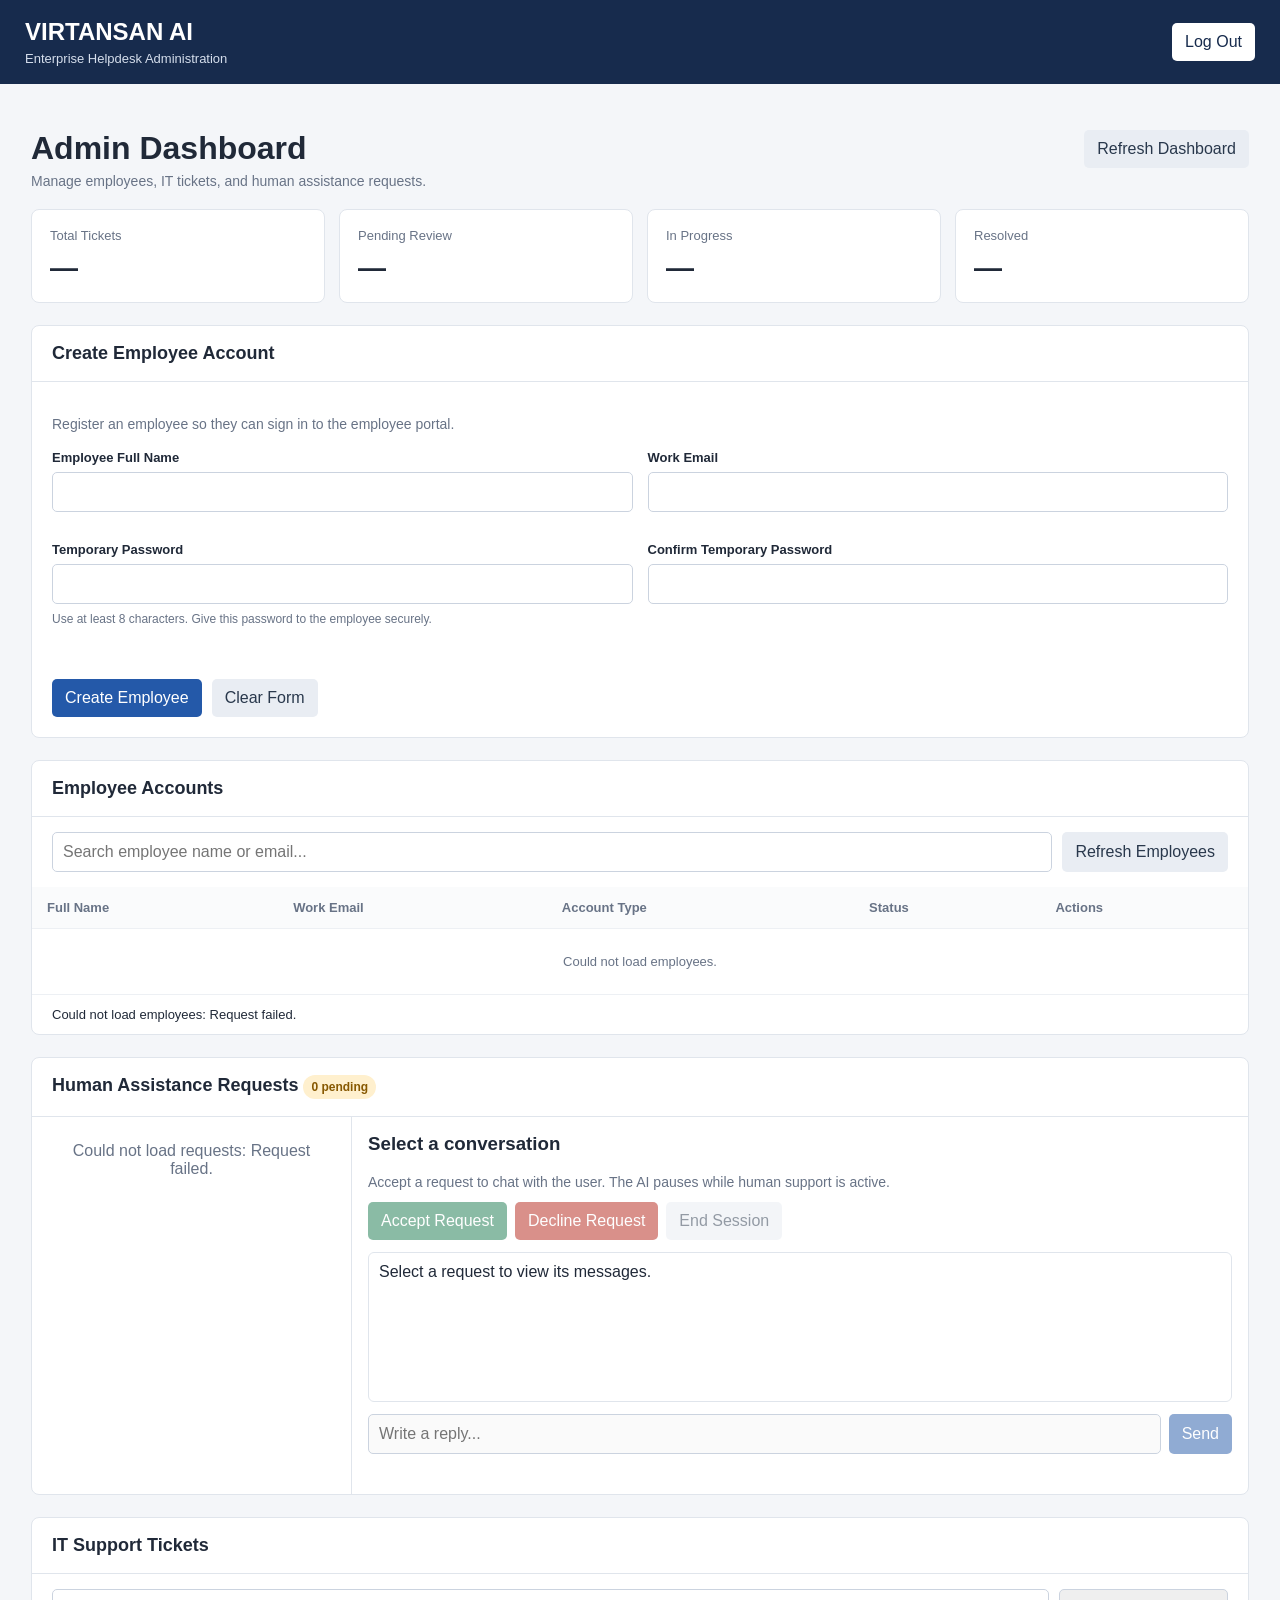
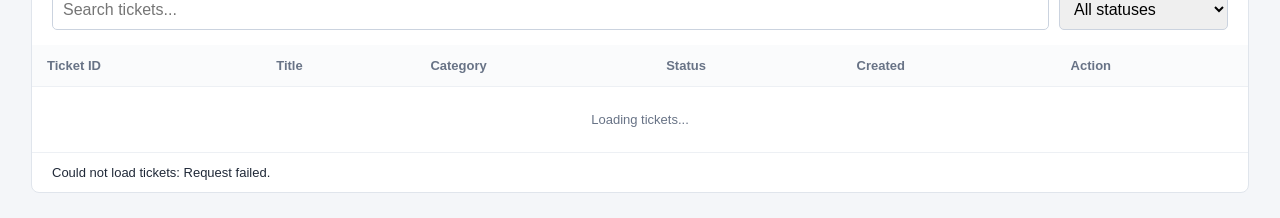
==== commit d106f510: "Employee and improvements" ====
--- a/admin.html
+++ b/admin.html
@@ -4,67 +4,175 @@
     <meta charset="UTF-8">
     <meta name="viewport" content="width=device-width, initial-scale=1.0">
     <title>VIRTANSAN AI - Admin Dashboard</title>
+
     <style>
         * { box-sizing: border-box; }
         body { margin: 0; font-family: Arial, sans-serif; background: #f4f6f9; color: #202938; }
-        header { background: #172b4d; color: white; padding: 18px 25px; display: flex; justify-content: space-between; align-items: center; }
-        header h2, header p { margin: 0; } header p { margin-top: 5px; font-size: 13px; color: #d5deec; }
+        header { background: #172b4d; color: white; padding: 18px 25px; display: flex; justify-content: space-between; align-items: center; gap: 12px; }
+        header h2, header p { margin: 0; }
+        header p { margin-top: 5px; font-size: 13px; color: #d5deec; }
         main { max-width: 1250px; margin: 25px auto; padding: 0 16px; }
-        button, input, select, textarea { font: inherit; } button { cursor: pointer; border: 0; border-radius: 5px; padding: 10px 13px; }
-        button:disabled { opacity: .5; cursor: not-allowed; } .logout { background: white; color: #172b4d; }
-        .primary { background: #2459a9; color: white; } .success { background: #18794e; color: white; }
-        .danger { background: #b42318; color: white; } .neutral { background: #e9edf3; color: #29384c; }
+        button, input, select, textarea { font: inherit; }
+        button { cursor: pointer; border: 0; border-radius: 5px; padding: 10px 13px; }
+        button:disabled { opacity: .5; cursor: not-allowed; }
+        .logout { background: white; color: #172b4d; }
+        .primary { background: #2459a9; color: white; }
+        .success { background: #18794e; color: white; }
+        .danger { background: #b42318; color: white; }
+        .neutral { background: #e9edf3; color: #29384c; }
         .heading { display: flex; justify-content: space-between; align-items: center; gap: 12px; flex-wrap: wrap; margin-bottom: 20px; }
-        .heading h1 { margin-bottom: 6px; } .muted { color: #687386; font-size: 14px; }
+        .heading h1 { margin-bottom: 6px; }
+        .muted { color: #687386; font-size: 14px; }
         .stats { display: grid; grid-template-columns: repeat(4, 1fr); gap: 14px; margin-bottom: 22px; }
         .stat, .panel { background: white; border: 1px solid #e0e5ec; border-radius: 8px; }
-        .stat { padding: 18px; } .stat-label { color: #687386; font-size: 13px; }
-        .stat-number { font-size: 28px; font-weight: bold; margin-top: 9px; } .panel { overflow: hidden; margin-bottom: 22px; }
-        .panel-heading { padding: 17px 20px; border-bottom: 1px solid #e0e5ec; } .panel-heading h2 { margin: 0; font-size: 18px; }
+        .stat { padding: 18px; }
+        .stat-label { color: #687386; font-size: 13px; }
+        .stat-number { font-size: 28px; font-weight: bold; margin-top: 9px; }
+        .panel { overflow: hidden; margin-bottom: 22px; }
+        .panel-heading { padding: 17px 20px; border-bottom: 1px solid #e0e5ec; }
+        .panel-heading h2 { margin: 0; font-size: 18px; }
         .toolbar { display: flex; flex-wrap: wrap; gap: 10px; padding: 15px 20px; }
         input, select, textarea { border: 1px solid #cbd3df; border-radius: 5px; padding: 10px; }
-        #searchInput { flex: 1; min-width: 180px; } .table-wrap { overflow-x: auto; }
-        table { width: 100%; border-collapse: collapse; text-align: left; } th, td { padding: 13px 15px; border-bottom: 1px solid #edf0f4; font-size: 13px; }
-        th { background: #fafbfc; color: #687386; } .status { display: inline-block; border-radius: 20px; padding: 5px 8px; background: #edf0f4; font-size: 12px; }
+        input:focus, select:focus, textarea:focus { outline: 2px solid #b8cdf5; border-color: #2459a9; }
+        #searchInput, #employeeSearch { flex: 1; min-width: 180px; }
+        .table-wrap { overflow-x: auto; }
+        table { width: 100%; border-collapse: collapse; text-align: left; }
+        th, td { padding: 13px 15px; border-bottom: 1px solid #edf0f4; font-size: 13px; }
+        th { background: #fafbfc; color: #687386; }
+        .status { display: inline-block; border-radius: 20px; padding: 5px 8px; background: #edf0f4; font-size: 12px; }
         .pending, .pending-review, .pending-approval { background: #fff0ce; color: #875800; }
-        .accepted, .in-progress { background: #e0edff; color: #2056a3; } .fixed, .completed { background: #d9f5e6; color: #176b43; }
-        .declined, .cannot-fix, .denied { background: #ffe3e3; color: #9b2525; } .view { background: #e6efff; color: #2056a3; }
-        .message { padding: 12px 20px; font-size: 13px; white-space: pre-wrap; } .empty { padding: 25px; color: #687386; text-align: center; }
+        .accepted, .in-progress { background: #e0edff; color: #2056a3; }
+        .fixed, .completed, .active-status { background: #d9f5e6; color: #176b43; }
+        .declined, .cannot-fix, .denied { background: #ffe3e3; color: #9b2525; }
+        .view { background: #e6efff; color: #2056a3; }
+        .message { padding: 12px 20px; font-size: 13px; white-space: pre-wrap; }
+        .message.error { color: #9b2525; background: #fff0f0; }
+        .message.success-message { color: #176b43; background: #e9f8ef; }
+        .empty { padding: 25px; color: #687386; text-align: center; }
         .human-layout { display: grid; grid-template-columns: 320px minmax(0, 1fr); min-height: 300px; }
-        .request-list { border-right: 1px solid #e0e5ec; } .request-item { padding: 14px; border-bottom: 1px solid #edf0f4; cursor: pointer; overflow-wrap: anywhere; }
-        .request-item:hover, .request-item.selected { background: #eaf1ff; } .request-item strong, .request-item small { display: block; margin-bottom: 6px; }
-        .request-item small { color: #687386; } .conversation { padding: 16px; min-width: 0; } .conversation h3 { margin-top: 0; overflow-wrap: anywhere; }
+        .request-list { border-right: 1px solid #e0e5ec; }
+        .request-item { padding: 14px; border-bottom: 1px solid #edf0f4; cursor: pointer; overflow-wrap: anywhere; }
+        .request-item:hover, .request-item.selected { background: #eaf1ff; }
+        .request-item strong, .request-item small { display: block; margin-bottom: 6px; }
+        .request-item small { color: #687386; }
+        .conversation { padding: 16px; min-width: 0; }
+        .conversation h3 { margin-top: 0; overflow-wrap: anywhere; }
         .chat-messages { min-height: 150px; max-height: 340px; overflow-y: auto; border: 1px solid #e0e5ec; border-radius: 6px; padding: 10px; margin: 12px 0; }
         .chat-line { padding: 9px; border-radius: 5px; margin-bottom: 8px; background: #f2f5f9; white-space: pre-wrap; overflow-wrap: anywhere; }
-        .chat-line.admin { background: #e0edff; } .chat-line.user { background: #edf8ef; } .chat-line.system { color: #687386; font-style: italic; }
-        .chat-form { display: flex; gap: 8px; } .chat-form input { flex: 1; min-width: 0; } .actions { display: flex; gap: 8px; flex-wrap: wrap; margin: 12px 0; }
+        .chat-line.admin { background: #e0edff; }
+        .chat-line.user { background: #edf8ef; }
+        .chat-line.system { color: #687386; font-style: italic; }
+        .chat-form { display: flex; gap: 8px; }
+        .chat-form input { flex: 1; min-width: 0; }
+        .actions { display: flex; gap: 8px; flex-wrap: wrap; margin: 12px 0; }
         .modal { display: none; position: fixed; inset: 0; background: #0008; padding: 20px; overflow-y: auto; z-index: 5; }
-        .modal.open { display: flex; justify-content: center; align-items: flex-start; } .modal-card { width: 100%; max-width: 600px; margin: 25px auto; padding: 22px; background: white; border-radius: 8px; }
-        .modal-top { display: flex; justify-content: space-between; gap: 10px; align-items: center; } .modal-top h2 { margin: 0; }
-        .detail { margin: 16px 0; } .detail-label { color: #687386; font-size: 12px; margin-bottom: 5px; }
-        .detail-value { white-space: pre-wrap; overflow-wrap: anywhere; } #adminNote { width: 100%; min-height: 90px; margin-top: 8px; }
-        @media (max-width: 750px) { .stats { grid-template-columns: repeat(2, 1fr); } .human-layout { grid-template-columns: 1fr; } .request-list { border-right: 0; border-bottom: 1px solid #e0e5ec; } }
-        @media (max-width: 420px) { header { padding: 14px; } .stats { gap: 8px; } .stat { padding: 12px; } .stat-number { font-size: 23px; } main { padding: 0 10px; } }
+        .modal.open { display: flex; justify-content: center; align-items: flex-start; }
+        .modal-card { width: 100%; max-width: 600px; margin: 25px auto; padding: 22px; background: white; border-radius: 8px; }
+        .modal-top { display: flex; justify-content: space-between; gap: 10px; align-items: center; }
+        .modal-top h2 { margin: 0; }
+        .detail { margin: 16px 0; }
+        .detail-label { color: #687386; font-size: 12px; margin-bottom: 5px; }
+        .detail-value { white-space: pre-wrap; overflow-wrap: anywhere; }
+        #adminNote { width: 100%; min-height: 90px; margin-top: 8px; }
+        .employee-form { padding: 20px; }
+        .form-grid { display: grid; grid-template-columns: 1fr 1fr; gap: 15px; }
+        .form-group { margin-bottom: 15px; }
+        .form-group label { display: block; font-size: 13px; font-weight: bold; margin-bottom: 7px; }
+        .form-group input { width: 100%; }
+        .form-help { color: #687386; font-size: 12px; line-height: 1.5; margin-top: 6px; }
+        .form-actions { display: flex; gap: 10px; flex-wrap: wrap; }
+
+        @media (max-width: 750px) {
+            .stats { grid-template-columns: repeat(2, 1fr); }
+            .human-layout { grid-template-columns: 1fr; }
+            .request-list { border-right: 0; border-bottom: 1px solid #e0e5ec; }
+            .form-grid { grid-template-columns: 1fr; }
+        }
+
+        @media (max-width: 420px) {
+            header { padding: 14px; }
+            .stats { gap: 8px; }
+            .stat { padding: 12px; }
+            .stat-number { font-size: 23px; }
+            main { padding: 0 10px; }
+        }
     </style>
 </head>
 <body>
 <header>
-    <div><h2>VIRTANSAN AI</h2><p>Enterprise Helpdesk Administration</p></div>
+    <div>
+        <h2>VIRTANSAN AI</h2>
+        <p>Enterprise Helpdesk Administration</p>
+    </div>
     <button class="logout" id="logoutButton">Log Out</button>
 </header>
+
 <main>
     <div class="heading">
-        <div><h1>Admin Dashboard</h1><div class="muted">Review IT tickets and respond to human assistance requests.</div></div>
+        <div>
+            <h1>Admin Dashboard</h1>
+            <div class="muted">Manage employees, IT tickets, and human assistance requests.</div>
+        </div>
         <button class="neutral" id="refreshButton">Refresh Dashboard</button>
     </div>
+
     <section class="stats">
         <div class="stat"><div class="stat-label">Total Tickets</div><div class="stat-number" id="totalCount">—</div></div>
         <div class="stat"><div class="stat-label">Pending Review</div><div class="stat-number" id="pendingCount">—</div></div>
         <div class="stat"><div class="stat-label">In Progress</div><div class="stat-number" id="progressCount">—</div></div>
         <div class="stat"><div class="stat-label">Resolved</div><div class="stat-number" id="resolvedCount">—</div></div>
     </section>
+
     <section class="panel">
-        <div class="panel-heading"><h2>Human Assistance Requests <span id="humanPendingCount" class="status pending">0 pending</span></h2></div>
+        <div class="panel-heading"><h2>Create Employee Account</h2></div>
+        <form id="employeeForm" class="employee-form">
+            <p class="muted" style="margin-bottom:18px;">Register an employee so they can sign in to the employee portal.</p>
+            <div class="form-grid">
+                <div class="form-group">
+                    <label for="employeeFullName">Employee Full Name</label>
+                    <input id="employeeFullName" type="text" maxlength="120" autocomplete="name" required>
+                </div>
+                <div class="form-group">
+                    <label for="employeeEmailInput">Work Email</label>
+                    <input id="employeeEmailInput" type="email" maxlength="254" autocomplete="email" required>
+                </div>
+                <div class="form-group">
+                    <label for="employeePasswordInput">Temporary Password</label>
+                    <input id="employeePasswordInput" type="password" minlength="8" maxlength="200" autocomplete="new-password" required>
+                    <p class="form-help">Use at least 8 characters. Give this password to the employee securely.</p>
+                </div>
+                <div class="form-group">
+                    <label for="employeePasswordConfirm">Confirm Temporary Password</label>
+                    <input id="employeePasswordConfirm" type="password" minlength="8" maxlength="200" autocomplete="new-password" required>
+                </div>
+            </div>
+            <div id="employeeFormMessage" class="message" role="status" aria-live="polite"></div>
+            <div class="form-actions">
+                <button type="submit" class="primary" id="createEmployeeButton">Create Employee</button>
+                <button type="reset" class="neutral">Clear Form</button>
+            </div>
+        </form>
+    </section>
+
+    <section class="panel">
+        <div class="panel-heading"><h2>Employee Accounts</h2></div>
+        <div class="toolbar">
+            <input id="employeeSearch" type="search" placeholder="Search employee name or email...">
+            <button class="neutral" id="refreshEmployeesButton">Refresh Employees</button>
+        </div>
+        <div class="table-wrap">
+            <table>
+                <thead><tr><th>Full Name</th><th>Work Email</th><th>Account Type</th><th>Status</th><th>Actions</th></tr></thead>
+                <tbody id="employeeRows"><tr><td colspan="5" class="empty">Loading employees...</td></tr></tbody>
+            </table>
+        </div>
+        <div class="message" id="employeeListMessage" role="status"></div>
+    </section>
+
+    <section class="panel">
+        <div class="panel-heading">
+            <h2>Human Assistance Requests <span id="humanPendingCount" class="status pending">0 pending</span></h2>
+        </div>
         <div class="human-layout">
             <div class="request-list" id="humanRequestList"><div class="empty">Loading requests...</div></div>
             <div class="conversation">
@@ -84,34 +192,57 @@
             </div>
         </div>
     </section>
+
     <section class="panel">
         <div class="panel-heading"><h2>IT Support Tickets</h2></div>
         <div class="toolbar">
             <input id="searchInput" type="search" placeholder="Search tickets...">
             <select id="statusFilter">
-                <option value="">All statuses</option><option>Pending Review</option><option>Pending Approval</option><option>Accepted</option><option>Approved</option><option>In Progress</option><option>Fixed</option><option>Cannot Fix</option><option>Denied</option>
+                <option value="">All statuses</option>
+                <option>Pending Review</option><option>Pending Approval</option><option>Accepted</option>
+                <option>Approved</option><option>In Progress</option><option>Fixed</option>
+                <option>Cannot Fix</option><option>Denied</option>
             </select>
         </div>
-        <div class="table-wrap"><table><thead><tr><th>Ticket ID</th><th>Title</th><th>Category</th><th>Status</th><th>Created</th><th>Action</th></tr></thead><tbody id="ticketRows"><tr><td colspan="6" class="empty">Loading tickets...</td></tr></tbody></table></div>
+        <div class="table-wrap">
+            <table>
+                <thead><tr><th>Ticket ID</th><th>Title</th><th>Category</th><th>Status</th><th>Created</th><th>Action</th></tr></thead>
+                <tbody id="ticketRows"><tr><td colspan="6" class="empty">Loading tickets...</td></tr></tbody>
+            </table>
+        </div>
         <div class="message" id="message" role="status"></div>
     </section>
 </main>
+
 <div class="modal" id="ticketModal" role="dialog" aria-modal="true" aria-labelledby="ticketModalTitle">
     <div class="modal-card">
-        <div class="modal-top"><h2 id="ticketModalTitle">Ticket details</h2><button class="neutral" id="closeModal" type="button">Close</button></div>
+        <div class="modal-top">
+            <h2 id="ticketModalTitle">Ticket details</h2>
+            <button class="neutral" id="closeModal" type="button">Close</button>
+        </div>
         <div class="detail"><div class="detail-label">Title</div><div class="detail-value" id="detailTitle"></div></div>
         <div class="detail"><div class="detail-label">Description</div><div class="detail-value" id="detailDescription"></div></div>
         <div class="detail"><div class="detail-label">Email</div><div class="detail-value" id="detailEmail"></div></div>
         <div class="detail"><div class="detail-label">Category</div><div class="detail-value" id="detailCategory"></div></div>
         <div class="detail"><div class="detail-label">Current status</div><div class="detail-value" id="detailStatus"></div></div>
-        <label for="adminNote"><strong>Admin note</strong></label><textarea id="adminNote" placeholder="Add an update for this ticket..."></textarea>
-        <div class="actions"><button class="primary" data-status="Accepted">Accept</button><button class="primary" data-status="In Progress">In Progress</button><button class="success" data-status="Fixed">Mark Fixed</button><button class="danger" data-status="Cannot Fix">Cannot Fix</button><button class="danger" data-status="Denied">Deny</button></div>
+        <label for="adminNote"><strong>Admin note</strong></label>
+        <textarea id="adminNote" placeholder="Add an update for this ticket..."></textarea>
+        <div class="actions">
+            <button class="primary" data-status="Accepted">Accept</button>
+            <button class="primary" data-status="In Progress">In Progress</button>
+            <button class="success" data-status="Fixed">Mark Fixed</button>
+            <button class="danger" data-status="Cannot Fix">Cannot Fix</button>
+            <button class="danger" data-status="Denied">Deny</button>
+        </div>
     </div>
 </div>
+
 <script>
     const $ = id => document.getElementById(id);
+
     let tickets = [];
     let selectedTicket = null;
+    let employees = [];
     let humanRequests = [];
     let selectedHumanId = null;
     let lastRenderedHumanSignature = "";
@@ -120,55 +251,328 @@
         const response = await fetch(url, {
             ...options,
             credentials: "same-origin",
-            headers: { "Content-Type": "application/json", ...(options.headers || {}) }
+            headers: {
+                ...(options.body ? { "Content-Type": "application/json" } : {}),
+                ...(options.headers || {})
+            }
         });
+
         const data = await response.json().catch(() => ({}));
-        if (response.status === 401) { window.location.href = "/"; throw new Error("Please log in again."); }
-        if (!response.ok) throw new Error(data.detail || data.message || "Request failed.");
+
+        if (response.status === 401 || response.status === 403) {
+            window.location.href = "/";
+            throw new Error("Admin login required. Please sign in again.");
+        }
+
+        if (!response.ok) {
+            throw new Error(data.detail || data.message || "Request failed.");
+        }
+
         return data;
     }
 
     function escapeHtml(value) {
-        return String(value ?? "").replace(/[&<>"']/g, character => ({ "&": "&amp;", "<": "&lt;", ">": "&gt;", '"': "&quot;", "'": "&#39;" })[character]);
-    }
-    function statusClass(status) { return String(status || "").toLowerCase().replace(/\s+/g, "-"); }
+        return String(value ?? "").replace(/[&<>"']/g, character => ({
+            "&": "&amp;", "<": "&lt;", ">": "&gt;", '"': "&quot;", "'": "&#39;"
+        })[character]);
+    }
+
+    function statusClass(status) {
+        return String(status || "").toLowerCase().replace(/\s+/g, "-");
+    }
+
     function showDate(value) {
         if (!value) return "—";
         const date = new Date(value);
         return Number.isNaN(date.getTime()) ? String(value) : date.toLocaleString();
     }
 
+    async function loadEmployees() {
+        $("employeeListMessage").textContent = "";
+
+        try {
+            const result = await apiRequest("/admin/employees");
+            employees = result.employees || [];
+            renderEmployees();
+        } catch (error) {
+            $("employeeRows").innerHTML =
+                '<tr><td colspan="5" class="empty">Could not load employees.</td></tr>';
+            $("employeeListMessage").textContent =
+                "Could not load employees: " + error.message;
+        }
+    }
+
+    function renderEmployees() {
+        const search = $("employeeSearch").value.trim().toLowerCase();
+
+        const filtered = employees.filter(employee => {
+            const text = [
+                employee.full_name,
+                employee.name,
+                employee.email
+            ].join(" ").toLowerCase();
+
+            return text.includes(search);
+        });
+
+        if (!filtered.length) {
+            $("employeeRows").innerHTML =
+                '<tr><td colspan="5" class="empty">No employee accounts found.</td></tr>';
+            return;
+        }
+
+        $("employeeRows").innerHTML = filtered.map(employee => `
+            <tr>
+                <td>${escapeHtml(employee.full_name || employee.name || "Employee")}</td>
+                <td>${escapeHtml(employee.email)}</td>
+                <td>Employee</td>
+                <td><span class="status active-status">Active</span></td>
+                <td>
+                    <button type="button" class="view"
+                        data-change-password="${escapeHtml(employee.id)}">
+                        Change Password
+                    </button>
+                    <button type="button" class="danger"
+                        data-delete-employee="${escapeHtml(employee.id)}">
+                        Delete
+                    </button>
+                </td>
+            </tr>
+        `).join("");
+    }
+
+    // Fixed: define passwordButton and deleteButton before using them.
+    $("employeeRows").addEventListener("click", async event => {
+        const passwordButton = event.target.closest("[data-change-password]");
+        const deleteButton = event.target.closest("[data-delete-employee]");
+
+        if (passwordButton) {
+            const employee = employees.find(
+                item => String(item.id) === passwordButton.dataset.changePassword
+            );
+
+            if (!employee) {
+                alert("Employee account not found.");
+                return;
+            }
+
+            const newPassword = prompt(
+                "Enter a new password for " +
+                (employee.name || employee.full_name || employee.email) +
+                " (at least 8 characters):"
+            );
+
+            if (newPassword === null) return;
+
+            if (newPassword.length < 8 || newPassword.length > 200) {
+                alert("The password must be between 8 and 200 characters.");
+                return;
+            }
+
+            const confirmPassword = prompt("Confirm the new password:");
+
+            if (confirmPassword === null) return;
+
+            if (newPassword !== confirmPassword) {
+                alert("The passwords do not match.");
+                return;
+            }
+
+            passwordButton.disabled = true;
+
+            try {
+                const result = await apiRequest(
+                    "/admin/employees/" +
+                    encodeURIComponent(employee.id) +
+                    "/password",
+                    {
+                        method: "PATCH",
+                        body: JSON.stringify({ password: newPassword })
+                    }
+                );
+
+                alert(result.message || "Employee password changed successfully.");
+            } catch (error) {
+                alert("Could not change password: " + error.message);
+            } finally {
+                passwordButton.disabled = false;
+            }
+
+            return;
+        }
+
+        if (deleteButton) {
+            const employee = employees.find(
+                item => String(item.id) === deleteButton.dataset.deleteEmployee
+            );
+
+            if (!employee) {
+                alert("Employee account not found.");
+                return;
+            }
+
+            const confirmed = confirm(
+                "Delete the employee account for " +
+                (employee.name || employee.full_name || employee.email) +
+                " (" + employee.email + ")?\n\nThis action cannot be undone."
+            );
+
+            if (!confirmed) return;
+
+            deleteButton.disabled = true;
+
+            try {
+                const result = await apiRequest(
+                    "/admin/employees/" + encodeURIComponent(employee.id),
+                    { method: "DELETE" }
+                );
+
+                alert(result.message || "Employee account deleted.");
+                await loadEmployees();
+            } catch (error) {
+                alert("Could not delete employee: " + error.message);
+            } finally {
+                deleteButton.disabled = false;
+            }
+        }
+    });
+
+    $("employeeForm").addEventListener("submit", async event => {
+        event.preventDefault();
+
+        const fullName = $("employeeFullName").value.trim();
+        const email = $("employeeEmailInput").value.trim().toLowerCase();
+        const password = $("employeePasswordInput").value;
+        const confirmPassword = $("employeePasswordConfirm").value;
+        const button = $("createEmployeeButton");
+
+        $("employeeFormMessage").className = "message";
+        $("employeeFormMessage").textContent = "";
+
+        if (!fullName || !email || !password) {
+            $("employeeFormMessage").className = "message error";
+            $("employeeFormMessage").textContent = "Please complete all fields.";
+            return;
+        }
+
+        if (password.length < 8) {
+            $("employeeFormMessage").className = "message error";
+            $("employeeFormMessage").textContent =
+                "The temporary password must be at least 8 characters.";
+            return;
+        }
+
+        if (password !== confirmPassword) {
+            $("employeeFormMessage").className = "message error";
+            $("employeeFormMessage").textContent =
+                "The temporary passwords do not match.";
+            return;
+        }
+
+        button.disabled = true;
+        button.textContent = "Creating...";
+
+        try {
+            const result = await apiRequest("/admin/employees", {
+                method: "POST",
+                body: JSON.stringify({
+                    name: fullName,
+                    email: email,
+                    password: password
+                })
+            });
+
+            $("employeeForm").reset();
+            $("employeeFormMessage").className = "message success-message";
+            $("employeeFormMessage").textContent =
+                result.message || "Employee account created successfully.";
+
+            await loadEmployees();
+        } catch (error) {
+            $("employeeFormMessage").className = "message error";
+            $("employeeFormMessage").textContent =
+                "Could not create employee: " + error.message;
+        } finally {
+            button.disabled = false;
+            button.textContent = "Create Employee";
+        }
+    });
+
+    $("employeeForm").addEventListener("reset", () => {
+        $("employeeFormMessage").className = "message";
+        $("employeeFormMessage").textContent = "";
+    });
+
+    $("employeeSearch").addEventListener("input", renderEmployees);
+    $("refreshEmployeesButton").addEventListener("click", loadEmployees);
+
     async function loadTickets() {
         $("message").textContent = "";
+
         try {
             const result = await apiRequest("/admin/tickets");
             tickets = result.tickets || [];
+
             $("totalCount").textContent = tickets.length;
-            $("pendingCount").textContent = tickets.filter(t => ["Pending Review", "Pending Approval"].includes(t.status)).length;
-            $("progressCount").textContent = tickets.filter(t => ["Accepted", "Approved", "In Progress"].includes(t.status)).length;
-            $("resolvedCount").textContent = tickets.filter(t => ["Fixed", "Cannot Fix", "Denied"].includes(t.status)).length;
+            $("pendingCount").textContent = tickets.filter(ticket =>
+                ["Pending Review", "Pending Approval"].includes(ticket.status)
+            ).length;
+
+            $("progressCount").textContent = tickets.filter(ticket =>
+                ["Accepted", "Approved", "In Progress"].includes(ticket.status)
+            ).length;
+
+            $("resolvedCount").textContent = tickets.filter(ticket =>
+                ["Fixed", "Cannot Fix", "Denied"].includes(ticket.status)
+            ).length;
+
             renderTickets();
-        } catch (error) { $("message").textContent = "Could not load tickets: " + error.message; }
+        } catch (error) {
+            $("message").textContent =
+                "Could not load tickets: " + error.message;
+        }
     }
 
     function renderTickets() {
         const search = $("searchInput").value.toLowerCase().trim();
         const filter = $("statusFilter").value;
+
         const filtered = tickets.filter(ticket => {
-            const content = [ticket.id, ticket.title, ticket.description, ticket.email, ticket.category, ticket.status].join(" ").toLowerCase();
-            return content.includes(search) && (!filter || ticket.status === filter);
+            const content = [
+                ticket.id,
+                ticket.title,
+                ticket.description,
+                ticket.email,
+                ticket.category,
+                ticket.status
+            ].join(" ").toLowerCase();
+
+            return content.includes(search) &&
+                (!filter || ticket.status === filter);
         });
-        if (!filtered.length) { $("ticketRows").innerHTML = '<tr><td colspan="6" class="empty">No matching tickets found.</td></tr>'; return; }
-        $("ticketRows").innerHTML = filtered.map(ticket => `<tr>
-            <td>${escapeHtml(ticket.id)}</td><td>${escapeHtml(ticket.title)}</td><td>${escapeHtml(ticket.category)}</td>
-            <td><span class="status ${statusClass(ticket.status)}">${escapeHtml(ticket.status)}</span></td>
-            <td>${escapeHtml(showDate(ticket.created_at))}</td><td><button class="view" data-view="${escapeHtml(ticket.id)}">View</button></td>
-        </tr>`).join("");
+
+        if (!filtered.length) {
+            $("ticketRows").innerHTML =
+                '<tr><td colspan="6" class="empty">No matching tickets found.</td></tr>';
+            return;
+        }
+
+        $("ticketRows").innerHTML = filtered.map(ticket => `
+            <tr>
+                <td>${escapeHtml(ticket.id)}</td>
+                <td>${escapeHtml(ticket.title)}</td>
+                <td>${escapeHtml(ticket.category)}</td>
+                <td><span class="status ${statusClass(ticket.status)}">${escapeHtml(ticket.status)}</span></td>
+                <td>${escapeHtml(showDate(ticket.created_at))}</td>
+                <td><button class="view" data-view="${escapeHtml(ticket.id)}">View</button></td>
+            </tr>
+        `).join("");
     }
 
     function openTicket(ticketId) {
-        selectedTicket = tickets.find(ticket => ticket.id === ticketId);
+        selectedTicket = tickets.find(ticket => String(ticket.id) === String(ticketId));
         if (!selectedTicket) return;
+
         $("ticketModalTitle").textContent = "Ticket " + selectedTicket.id;
         $("detailTitle").textContent = selectedTicket.title || "";
         $("detailDescription").textContent = selectedTicket.description || "";
@@ -178,21 +582,45 @@
         $("adminNote").value = selectedTicket.admin_note || "";
         $("ticketModal").classList.add("open");
     }
+
     async function updateTicket(status) {
         if (!selectedTicket) return;
-        if (status === "Cannot Fix" && !confirm("Mark this ticket as unable to be fixed?")) return;
+
+        if (status === "Cannot Fix" &&
+            !confirm("Mark this ticket as unable to be fixed?")) {
+            return;
+        }
+
         try {
-            await apiRequest("/admin/tickets/" + encodeURIComponent(selectedTicket.id), { method: "PATCH", body: JSON.stringify({ status, admin_note: $("adminNote").value.trim() }) });
-            $("ticketModal").classList.remove("open"); $("message").textContent = "Ticket updated successfully."; await loadTickets();
-        } catch (error) { $("message").textContent = "Could not update ticket: " + error.message; }
+            await apiRequest(
+                "/admin/tickets/" + encodeURIComponent(selectedTicket.id),
+                {
+                    method: "PATCH",
+                    body: JSON.stringify({
+                        status,
+                        admin_note: $("adminNote").value.trim()
+                    })
+                }
+            );
+
+            $("ticketModal").classList.remove("open");
+            $("message").textContent = "Ticket updated successfully.";
+            await loadTickets();
+        } catch (error) {
+            $("message").textContent =
+                "Could not update ticket: " + error.message;
+        }
     }
 
     function latestUserMessage(item) {
         const messages = item.messages || [];
         const userMessage = [...messages].reverse().find(message => message.sender === "user");
+
         if (userMessage) return userMessage.message;
+
         const history = item.history || [];
         const lastUser = [...history].reverse().find(message => message.role === "user");
+
         return lastUser ? lastUser.content : "Human assistance requested";
     }
 
@@ -200,41 +628,82 @@
         try {
             const result = await apiRequest("/admin/human-requests");
             humanRequests = result.requests || [];
-            humanRequests.sort((a, b) => new Date(b.updated_at || b.created_at || 0) - new Date(a.updated_at || a.created_at || 0));
+
+            humanRequests.sort((a, b) =>
+                new Date(b.updated_at || b.created_at || 0) -
+                new Date(a.updated_at || a.created_at || 0)
+            );
+
             const pending = humanRequests.filter(item => item.status === "pending").length;
             $("humanPendingCount").textContent = pending + " pending";
+
             if (!humanRequests.length) {
-                $("humanRequestList").innerHTML = '<div class="empty">No human assistance requests yet.</div>';
+                $("humanRequestList").innerHTML =
+                    '<div class="empty">No human assistance requests yet.</div>';
             } else {
-                $("humanRequestList").innerHTML = humanRequests.map(item => `<div class="request-item ${item.conversation_id === selectedHumanId ? "selected" : ""}" data-human-id="${escapeHtml(item.conversation_id)}">
-                    <strong>${escapeHtml(item.conversation_id)}</strong><span class="status ${statusClass(item.status)}">${escapeHtml(item.status)}</span>
-                    <small>${escapeHtml(latestUserMessage(item))}</small><small>Updated: ${escapeHtml(showDate(item.updated_at || item.created_at))}</small>
-                </div>`).join("");
-            }
-            if (selectedHumanId && !humanRequests.some(item => item.conversation_id === selectedHumanId)) {
-                selectedHumanId = null; renderHumanMessages([]); updateHumanControls("none");
-            }
+                $("humanRequestList").innerHTML = humanRequests.map(item => `
+                    <div class="request-item ${item.conversation_id === selectedHumanId ? "selected" : ""}"
+                         data-human-id="${escapeHtml(item.conversation_id)}">
+                        <strong>${escapeHtml(item.conversation_id)}</strong>
+                        <span class="status ${statusClass(item.status)}">${escapeHtml(item.status)}</span>
+                        <small>${escapeHtml(latestUserMessage(item))}</small>
+                        <small>Updated: ${escapeHtml(showDate(item.updated_at || item.created_at))}</small>
+                    </div>
+                `).join("");
+            }
+
+            if (selectedHumanId &&
+                !humanRequests.some(item => item.conversation_id === selectedHumanId)) {
+                selectedHumanId = null;
+                renderHumanMessages([]);
+                updateHumanControls("none");
+            }
+
             if (selectedHumanId) await refreshHumanConversation();
-        } catch (error) { $("humanRequestList").innerHTML = '<div class="empty">Could not load requests: ' + escapeHtml(error.message) + '</div>'; }
+        } catch (error) {
+            $("humanRequestList").innerHTML =
+                '<div class="empty">Could not load requests: ' +
+                escapeHtml(error.message) + '</div>';
+        }
     }
 
     function renderHumanMessages(messages) {
         const area = $("humanChatMessages");
-        if (!messages.length) { area.textContent = selectedHumanId ? "No messages yet. The original conversation is shown in the request preview." : "Select a request to view its messages."; return; }
-        const signature = JSON.stringify(messages.map(item => [item.id, item.sender, item.message, item.created_at]));
+
+        if (!messages.length) {
+            area.textContent = selectedHumanId
+                ? "No messages yet. The original conversation is shown in the request preview."
+                : "Select a request to view its messages.";
+            lastRenderedHumanSignature = "";
+            return;
+        }
+
+        const signature = JSON.stringify(
+            messages.map(item => [item.id, item.sender, item.message, item.created_at])
+        );
+
         if (signature === lastRenderedHumanSignature) return;
         lastRenderedHumanSignature = signature;
+
         area.innerHTML = messages.map(item => {
             const sender = item.sender || "system";
-            const label = sender === "admin" ? "You (Admin)" : sender === "user" ? "User" : "System";
-            return `<div class="chat-line ${escapeHtml(sender)}"><strong>${label}</strong>${item.created_at ? ' <small>' + escapeHtml(showDate(item.created_at)) + '</small>' : ''}<br>${escapeHtml(item.message || "")}</div>`;
+            const label = sender === "admin" ? "You (Admin)" :
+                sender === "user" ? "User" : "System";
+
+            return `<div class="chat-line ${escapeHtml(sender)}">
+                <strong>${label}</strong>
+                ${item.created_at ? " <small>" + escapeHtml(showDate(item.created_at)) + "</small>" : ""}
+                <br>${escapeHtml(item.message || "")}
+            </div>`;
         }).join("");
+
         area.scrollTop = area.scrollHeight;
     }
 
     function updateHumanControls(status) {
         const pending = status === "pending";
         const active = status === "accepted";
+
         $("acceptHumanButton").disabled = !pending;
         $("declineHumanButton").disabled = !pending;
         $("endHumanButton").disabled = !active;
@@ -244,68 +713,172 @@
 
     async function refreshHumanConversation() {
         if (!selectedHumanId) return;
+
         try {
-            const result = await apiRequest("/human/status/" + encodeURIComponent(selectedHumanId));
-            $("humanChatTitle").textContent = "Conversation: " + selectedHumanId + " (" + result.status + ")";
+            const result = await apiRequest(
+                "/human/status/" + encodeURIComponent(selectedHumanId)
+            );
+
+            $("humanChatTitle").textContent =
+                "Conversation: " + selectedHumanId + " (" + result.status + ")";
+
             renderHumanMessages(result.messages || []);
             updateHumanControls(result.status);
-            if (result.message) $("humanAdminMessage").textContent = result.message;
-        } catch (error) { $("humanAdminMessage").textContent = "Could not refresh conversation: " + error.message; }
+
+            if (result.message) {
+                $("humanAdminMessage").textContent = result.message;
+            }
+        } catch (error) {
+            $("humanAdminMessage").textContent =
+                "Could not refresh conversation: " + error.message;
+        }
     }
 
     async function decideHumanRequest(status) {
         if (!selectedHumanId) return;
+
         try {
-            await apiRequest("/admin/human-requests/" + encodeURIComponent(selectedHumanId), { method: "PATCH", body: JSON.stringify({ status }) });
-            $("humanAdminMessage").textContent = status === "accepted" ? "Request accepted. You can now reply to the user." : status === "declined" ? "Request declined. The user will be notified." : "Human support session ended.";
-            await loadHumanRequests(); await refreshHumanConversation();
-        } catch (error) { $("humanAdminMessage").textContent = "Could not update request: " + error.message; }
+            await apiRequest(
+                "/admin/human-requests/" + encodeURIComponent(selectedHumanId),
+                {
+                    method: "PATCH",
+                    body: JSON.stringify({ status })
+                }
+            );
+
+            $("humanAdminMessage").textContent =
+                status === "accepted" ? "Request accepted. You can now reply to the user." :
+                status === "declined" ? "Request declined. The user will be notified." :
+                "Human support session ended.";
+
+            await loadHumanRequests();
+            await refreshHumanConversation();
+        } catch (error) {
+            $("humanAdminMessage").textContent =
+                "Could not update request: " + error.message;
+        }
     }
 
     $("humanRequestList").addEventListener("click", async event => {
         const item = event.target.closest("[data-human-id]");
         if (!item) return;
-        selectedHumanId = item.dataset.humanId; lastRenderedHumanSignature = ""; $("humanAdminMessage").textContent = "";
+
+        selectedHumanId = item.dataset.humanId;
+        lastRenderedHumanSignature = "";
+        $("humanAdminMessage").textContent = "";
         $("humanChatTitle").textContent = "Conversation: " + selectedHumanId;
-        const selected = humanRequests.find(request => request.conversation_id === selectedHumanId);
+
+        const selected = humanRequests.find(
+            request => request.conversation_id === selectedHumanId
+        );
+
         if (selected) {
             const history = selected.history || [];
-            const initialMessages = history.map((message, index) => ({ id: "history-" + index, sender: message.role === "assistant" ? "system" : "user", message: message.content }));
+            const initialMessages = history.map((message, index) => ({
+                id: "history-" + index,
+                sender: message.role === "assistant" ? "system" : "user",
+                message: message.content
+            }));
+
             renderHumanMessages(initialMessages);
         }
+
         updateHumanControls(selected ? selected.status : "none");
         await refreshHumanConversation();
         await loadHumanRequests();
     });
+
     $("acceptHumanButton").addEventListener("click", () => decideHumanRequest("accepted"));
     $("declineHumanButton").addEventListener("click", () => decideHumanRequest("declined"));
     $("endHumanButton").addEventListener("click", () => decideHumanRequest("completed"));
 
     $("humanChatForm").addEventListener("submit", async event => {
         event.preventDefault();
+
         const text = $("humanChatInput").value.trim();
         if (!text || !selectedHumanId) return;
+
         $("humanSendButton").disabled = true;
+
         try {
-            await apiRequest("/admin/human-message", { method: "POST", body: JSON.stringify({ conversation_id: selectedHumanId, message: text }) });
-            $("humanChatInput").value = ""; $("humanAdminMessage").textContent = "Reply sent to the user."; lastRenderedHumanSignature = ""; await refreshHumanConversation();
-        } catch (error) { $("humanAdminMessage").textContent = "Message could not be sent: " + error.message; }
-        finally { const request = humanRequests.find(item => item.conversation_id === selectedHumanId); $("humanSendButton").disabled = !request || request.status !== "accepted"; }
-    });
-
-    $("ticketRows").addEventListener("click", event => { const button = event.target.closest("[data-view]"); if (button) openTicket(button.dataset.view); });
-    document.querySelectorAll("[data-status]").forEach(button => button.addEventListener("click", () => updateTicket(button.dataset.status)));
-    $("refreshButton").addEventListener("click", async () => { await loadTickets(); await loadHumanRequests(); });
-    $("searchInput").addEventListener("input", renderTickets); $("statusFilter").addEventListener("change", renderTickets);
-    $("closeModal").addEventListener("click", () => $("ticketModal").classList.remove("open"));
-    $("ticketModal").addEventListener("click", event => { if (event.target === $("ticketModal")) $("ticketModal").classList.remove("open"); });
-    document.addEventListener("keydown", event => { if (event.key === "Escape") $("ticketModal").classList.remove("open"); });
-    $("logoutButton").addEventListener("click", async () => { try { await fetch("/admin-logout", { method: "POST", credentials: "same-origin" }); } finally { window.location.href = "/"; } });
+            await apiRequest("/admin/human-message", {
+                method: "POST",
+                body: JSON.stringify({
+                    conversation_id: selectedHumanId,
+                    message: text
+                })
+            });
+
+            $("humanChatInput").value = "";
+            $("humanAdminMessage").textContent = "Reply sent to the user.";
+            lastRenderedHumanSignature = "";
+            await refreshHumanConversation();
+        } catch (error) {
+            $("humanAdminMessage").textContent =
+                "Message could not be sent: " + error.message;
+        } finally {
+            const request = humanRequests.find(
+                item => item.conversation_id === selectedHumanId
+            );
+
+            $("humanSendButton").disabled =
+                !request || request.status !== "accepted";
+        }
+    });
+
+    $("ticketRows").addEventListener("click", event => {
+        const button = event.target.closest("[data-view]");
+        if (button) openTicket(button.dataset.view);
+    });
+
+    document.querySelectorAll("[data-status]").forEach(button => {
+        button.addEventListener("click", () => updateTicket(button.dataset.status));
+    });
+
+    $("refreshButton").addEventListener("click", async () => {
+        await Promise.all([
+            loadTickets(),
+            loadHumanRequests(),
+            loadEmployees()
+        ]);
+    });
+
+    $("searchInput").addEventListener("input", renderTickets);
+    $("statusFilter").addEventListener("change", renderTickets);
+
+    $("closeModal").addEventListener("click", () =>
+        $("ticketModal").classList.remove("open")
+    );
+
+    $("ticketModal").addEventListener("click", event => {
+        if (event.target === $("ticketModal")) {
+            $("ticketModal").classList.remove("open");
+        }
+    });
+
+    document.addEventListener("keydown", event => {
+        if (event.key === "Escape") {
+            $("ticketModal").classList.remove("open");
+        }
+    });
+
+    $("logoutButton").addEventListener("click", async () => {
+        try {
+            await fetch("/admin-logout", {
+                method: "POST",
+                credentials: "same-origin"
+            });
+        } finally {
+            window.location.href = "/";
+        }
+    });
 
     loadTickets();
     loadHumanRequests();
+    loadEmployees();
+
     setInterval(loadHumanRequests, 3000);
     setInterval(refreshHumanConversation, 2000);
 </script>
 </body>
-</html>
+</html>
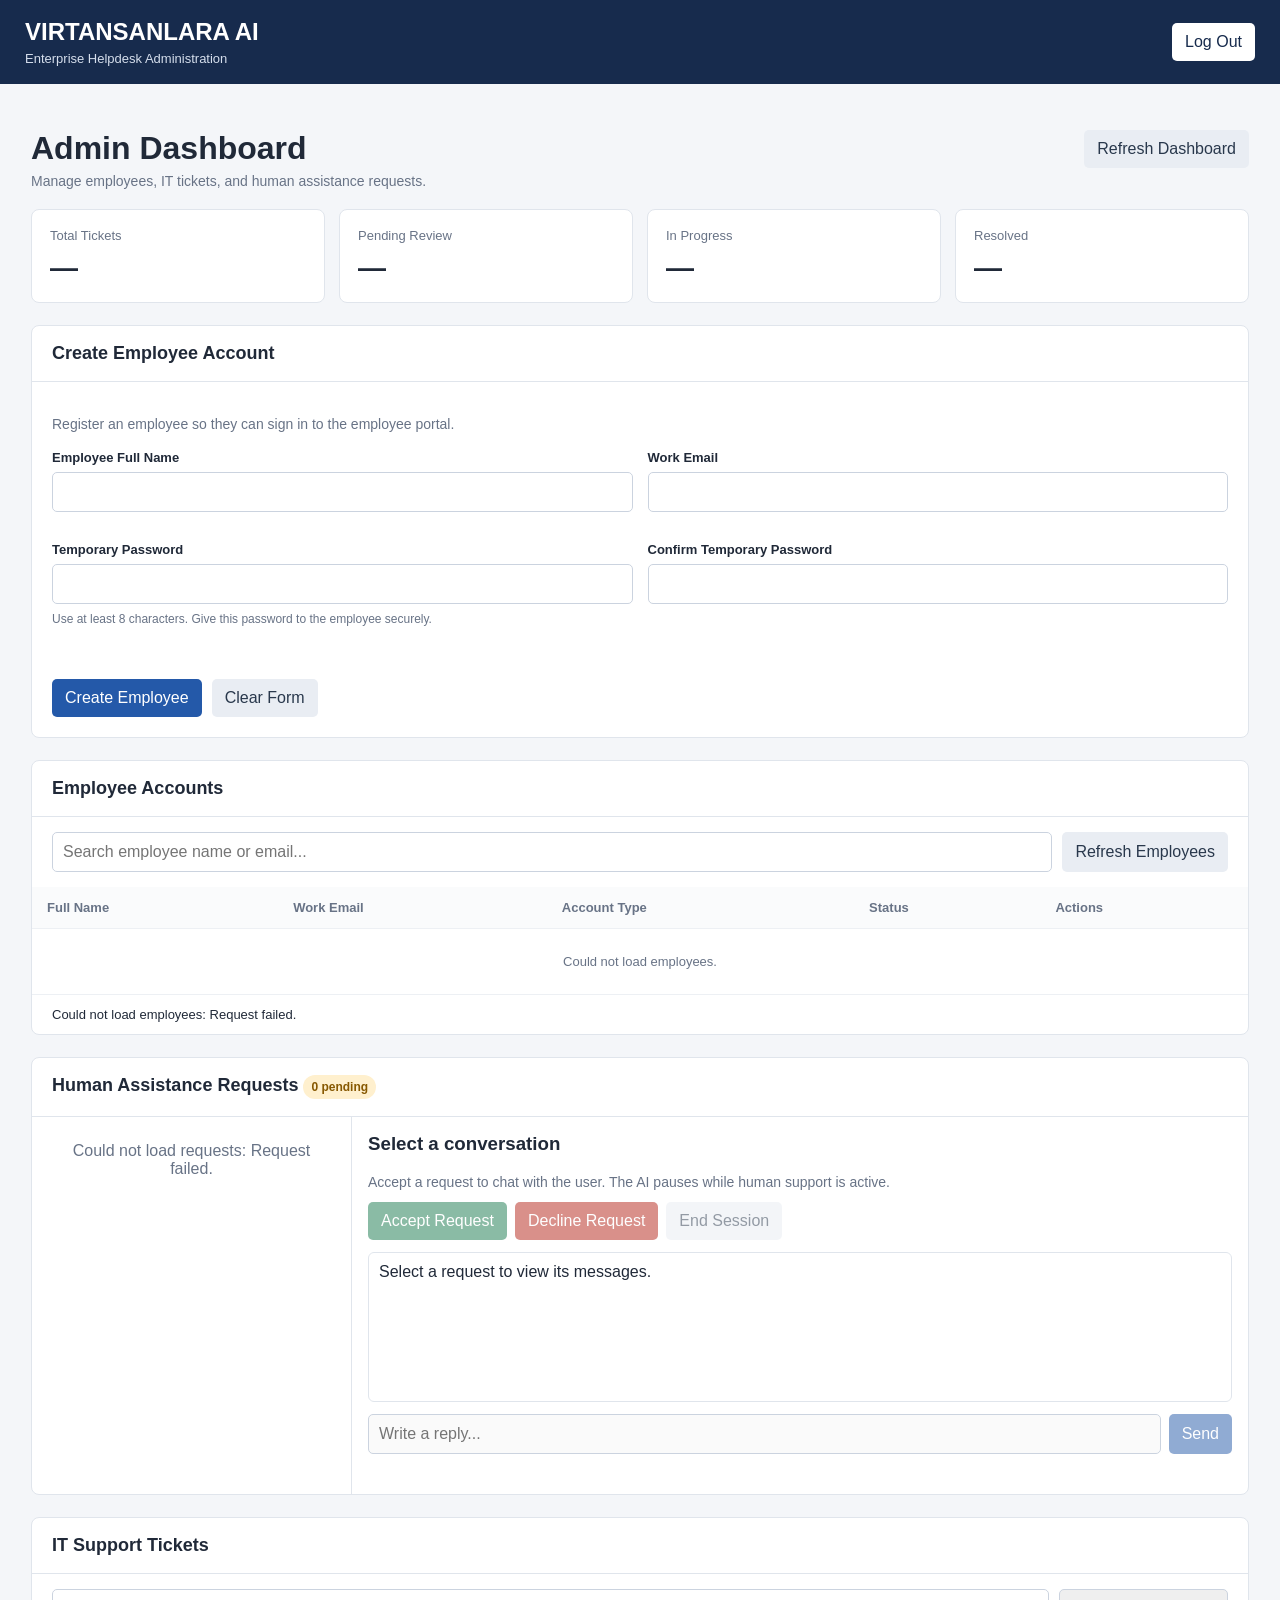
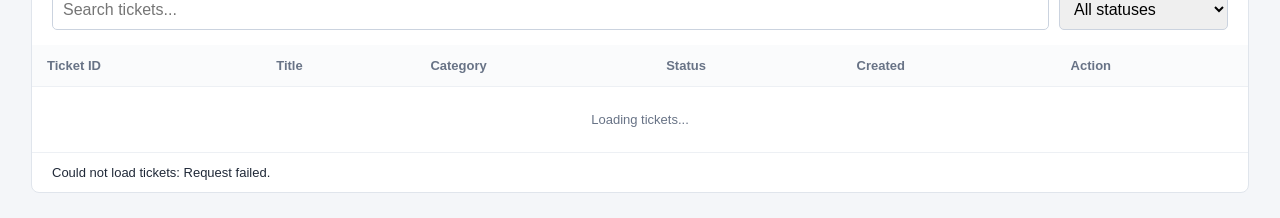
==== commit 834e83dc: "Renamed" ====
--- a/admin.html
+++ b/admin.html
@@ -1,9 +1,10 @@
+
 <!DOCTYPE html>
 <html lang="en">
 <head>
     <meta charset="UTF-8">
     <meta name="viewport" content="width=device-width, initial-scale=1.0">
-    <title>VIRTANSAN AI - Admin Dashboard</title>
+    <title>VIRTANSANLARA AI - Admin Dashboard</title>
 
     <style>
         * { box-sizing: border-box; }
@@ -43,6 +44,7 @@
         .pending, .pending-review, .pending-approval { background: #fff0ce; color: #875800; }
         .accepted, .in-progress { background: #e0edff; color: #2056a3; }
         .fixed, .completed, .active-status { background: #d9f5e6; color: #176b43; }
+        .inactive-status { background: #ffe3e3; color: #9b2525; }
         .declined, .cannot-fix, .denied { background: #ffe3e3; color: #9b2525; }
         .view { background: #e6efff; color: #2056a3; }
         .message { padding: 12px 20px; font-size: 13px; white-space: pre-wrap; }
@@ -101,7 +103,7 @@
 <body>
 <header>
     <div>
-        <h2>VIRTANSAN AI</h2>
+        <h2>VIRTANSANLARA AI</h2>
         <p>Enterprise Helpdesk Administration</p>
     </div>
     <button class="logout" id="logoutButton">Log Out</button>
@@ -321,30 +323,39 @@
             return;
         }
 
-        $("employeeRows").innerHTML = filtered.map(employee => `
-            <tr>
-                <td>${escapeHtml(employee.full_name || employee.name || "Employee")}</td>
-                <td>${escapeHtml(employee.email)}</td>
-                <td>Employee</td>
-                <td><span class="status active-status">Active</span></td>
-                <td>
-                    <button type="button" class="view"
-                        data-change-password="${escapeHtml(employee.id)}">
-                        Change Password
-                    </button>
-                    <button type="button" class="danger"
-                        data-delete-employee="${escapeHtml(employee.id)}">
-                        Delete
-                    </button>
-                </td>
-            </tr>
-        `).join("");
-    }
-
-    // Fixed: define passwordButton and deleteButton before using them.
+        $("employeeRows").innerHTML = filtered.map(employee => {
+            // Existing accounts without is_active are treated as active.
+            const isActive = employee.is_active !== false;
+
+            return `
+                <tr>
+                    <td>${escapeHtml(employee.full_name || employee.name || "Employee")}</td>
+                    <td>${escapeHtml(employee.email)}</td>
+                    <td>Employee</td>
+                    <td>
+                        <span class="status ${isActive ? "active-status" : "inactive-status"}">
+                            ${isActive ? "Active" : "Inactive"}
+                        </span>
+                    </td>
+                    <td>
+                        <button type="button" class="view"
+                            data-change-password="${escapeHtml(employee.id)}">
+                            Change Password
+                        </button>
+                        <button type="button" class="${isActive ? "danger" : "success"}"
+                            data-toggle-employee="${escapeHtml(employee.id)}"
+                            data-current-status="${isActive}">
+                            ${isActive ? "Deactivate" : "Reactivate"}
+                        </button>
+                    </td>
+                </tr>
+            `;
+        }).join("");
+    }
+
     $("employeeRows").addEventListener("click", async event => {
         const passwordButton = event.target.closest("[data-change-password]");
-        const deleteButton = event.target.closest("[data-delete-employee]");
+        const toggleButton = event.target.closest("[data-toggle-employee]");
 
         if (passwordButton) {
             const employee = employees.find(
@@ -401,9 +412,9 @@
             return;
         }
 
-        if (deleteButton) {
+        if (toggleButton) {
             const employee = employees.find(
-                item => String(item.id) === deleteButton.dataset.deleteEmployee
+                item => String(item.id) === toggleButton.dataset.toggleEmployee
             );
 
             if (!employee) {
@@ -411,28 +422,46 @@
                 return;
             }
 
+            const isCurrentlyActive = employee.is_active !== false;
+            const newStatus = !isCurrentlyActive;
+            const employeeName =
+                employee.name || employee.full_name || employee.email;
+
             const confirmed = confirm(
-                "Delete the employee account for " +
-                (employee.name || employee.full_name || employee.email) +
-                " (" + employee.email + ")?\n\nThis action cannot be undone."
+                newStatus
+                    ? "Reactivate the employee account for " + employeeName + "?\n\nThe employee will be able to log in again."
+                    : "Deactivate the employee account for " + employeeName + "?\n\nThe employee will no longer be able to log in. Their account record and related data will be preserved."
             );
 
             if (!confirmed) return;
 
-            deleteButton.disabled = true;
+            toggleButton.disabled = true;
 
             try {
                 const result = await apiRequest(
-                    "/admin/employees/" + encodeURIComponent(employee.id),
-                    { method: "DELETE" }
+                    "/admin/employees/" +
+                    encodeURIComponent(employee.id) +
+                    "/status",
+                    {
+                        method: "PATCH",
+                        body: JSON.stringify({
+                            is_active: newStatus
+                        })
+                    }
                 );
 
-                alert(result.message || "Employee account deleted.");
+                alert(
+                    result.message ||
+                    (newStatus
+                        ? "Employee account reactivated successfully."
+                        : "Employee account deactivated successfully.")
+                );
+
                 await loadEmployees();
             } catch (error) {
-                alert("Could not delete employee: " + error.message);
+                alert("Could not update employee status: " + error.message);
             } finally {
-                deleteButton.disabled = false;
+                toggleButton.disabled = false;
             }
         }
     });
@@ -716,7 +745,7 @@
 
         try {
             const result = await apiRequest(
-                "/human/status/" + encodeURIComponent(selectedHumanId)
+                "/admin/human-status/" + encodeURIComponent(selectedHumanId)
             );
 
             $("humanChatTitle").textContent =
@@ -881,4 +910,4 @@
     setInterval(refreshHumanConversation, 2000);
 </script>
 </body>
-</html>+</html>
